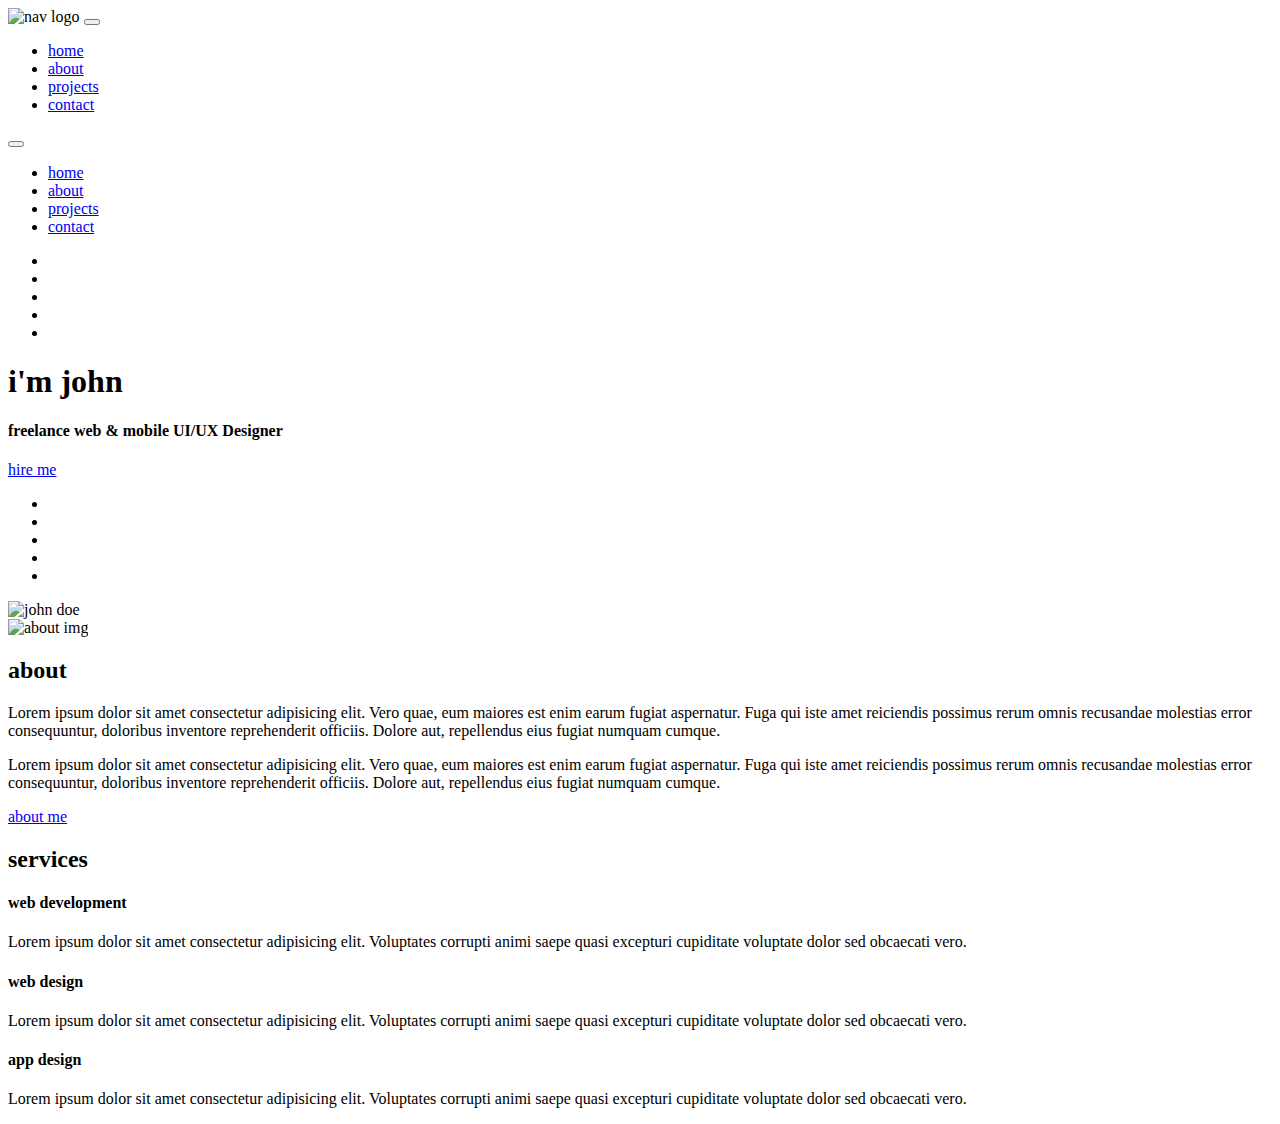
==== index.html @ 6c9575e3 "16-services-html" ====
<!DOCTYPE html>
<html lang="en">
  <head>
    <meta charset="UTF-8" />
    <meta name="viewport" content="width=device-width, initial-scale=1.0" />
    <title>John Doe || Home</title>
    <!-- font-awesome -->
    <link
      rel="stylesheet"
      href="./fontawesome-free-5.12.1-web/css/all.min.css"
    />
    <!-- css -->
    <link rel="stylesheet" href="./css/styles.css" />
  </head>
  <body>
    <!-- navbar -->
    <nav class="nav" id="nav">
      <div class="nav-center">
        <!-- nav header -->
        <div class="nav-header">
          <img src="./images/logo.svg" class="nav-logo" alt="nav logo" />
          <button class="nav-btn" id="nav-btn">
            <i class="fas fa-bars"></i>
          </button>
        </div>
        <!-- nav-links -->
        <ul class="nav-links">
          <li>
            <a href="index.html">home</a>
          </li>
          <li>
            <a href="about.html">about</a>
          </li>
          <li>
            <a href="projects.html">projects</a>
          </li>
          <li>
            <a href="contact.html">contact</a>
          </li>
        </ul>
      </div>
    </nav>
    <!-- end of navbar -->
    <!-- sidebar -->
    <aside class="sidebar" id="sidebar">
      <div>
        <button class="close-btn" id="close-btn">
          <i class="fas fa-times"></i>
        </button>
        <!-- nav-links -->
        <ul class="sidebar-links">
          <li>
            <a href="index.html">home</a>
          </li>
          <li>
            <a href="about.html">about</a>
          </li>
          <li>
            <a href="projects.html">projects</a>
          </li>
          <li>
            <a href="contact.html">contact</a>
          </li>
        </ul>
        <!-- social icons -->
        <ul class="social-icons">
          <li>
            <a href="https://www.twitter.com" class="social-icon">
              <i class="fab fa-facebook"></i>
            </a>
          </li>
          <li>
            <a href="https://www.twitter.com" class="social-icon">
              <i class="fab fa-linkedin"></i>
            </a>
          </li>
          <li>
            <a href="https://www.twitter.com" class="social-icon">
              <i class="fab fa-squarespace"></i>
            </a>
          </li>
          <li>
            <a href="https://www.twitter.com" class="social-icon">
              <i class="fab fa-behance"></i>
            </a>
          </li>
          <li>
            <a href="https://www.twitter.com" class="social-icon">
              <i class="fab fa-instagram"></i>
            </a>
          </li>
        </ul>
      </div>
    </aside>
    <!-- end of sidebar -->
    <!-- header -->
    <header class="hero">
      <div class="section-center hero-center">
        <article class="hero-info">
          <div class="underline"></div>
          <h1>i'm john</h1>
          <h4>freelance web & mobile UI/UX Designer</h4>
          <a href="contact.html" class="btn hero-btn">hire me</a>
          <!-- social icons -->
          <ul class="social-icons hero-icons">
            <li>
              <a href="https://www.twitter.com" class="social-icon">
                <i class="fab fa-facebook"></i>
              </a>
            </li>
            <li>
              <a href="https://www.twitter.com" class="social-icon">
                <i class="fab fa-linkedin"></i>
              </a>
            </li>
            <li>
              <a href="https://www.twitter.com" class="social-icon">
                <i class="fab fa-squarespace"></i>
              </a>
            </li>
            <li>
              <a href="https://www.twitter.com" class="social-icon">
                <i class="fab fa-behance"></i>
              </a>
            </li>
            <li>
              <a href="https://www.twitter.com" class="social-icon">
                <i class="fab fa-instagram"></i>
              </a>
            </li>
          </ul>
        </article>
        <article class="hero-img">
          <img src="./images/hero-img.jpeg" class="hero-photo" alt="john doe" />
        </article>
      </div>
    </header>
    <!-- end of header -->
    <!-- about -->
    <section class="section about">
      <div class="section-center about-center">
        <!-- about img -->
        <article class="about-img">
          <img
            src="./images/about-img.jpeg"
            class="hero-photo"
            alt="about img"
          />
        </article>
        <!-- about info -->
        <article class="about-info">
          <!-- section title -->
          <div class="section-title about-title">
            <h2>about</h2>
            <div class="underline"></div>
          </div>
          <!--end of section title -->
          <p>
            Lorem ipsum dolor sit amet consectetur adipisicing elit. Vero quae,
            eum maiores est enim earum fugiat aspernatur. Fuga qui iste amet
            reiciendis possimus rerum omnis recusandae molestias error
            consequuntur, doloribus inventore reprehenderit officiis. Dolore
            aut, repellendus eius fugiat numquam cumque.
          </p>
          <p>
            Lorem ipsum dolor sit amet consectetur adipisicing elit. Vero quae,
            eum maiores est enim earum fugiat aspernatur. Fuga qui iste amet
            reiciendis possimus rerum omnis recusandae molestias error
            consequuntur, doloribus inventore reprehenderit officiis. Dolore
            aut, repellendus eius fugiat numquam cumque.
          </p>
          <a href="about.html" class="btn">about me</a>
        </article>
      </div>
    </section>
    <!-- end of about -->
    <!-- services -->
    <section class="section bg-grey">
      <!-- section title -->
      <div class="section-title">
        <h2>services</h2>
        <div class="underline"></div>
      </div>
      <!--end of section title -->
      <div class="services-center section-center">
        <!-- single service -->
        <article class="service">
          <i class="fas fa-code service-icon"></i>
          <h4>web development</h4>
          <div class="underline"></div>
          <p>
            Lorem ipsum dolor sit amet consectetur adipisicing elit. Voluptates
            corrupti animi saepe quasi excepturi cupiditate voluptate dolor sed
            obcaecati vero.
          </p>
        </article>
        <!-- end of single service -->
        <!-- single service -->
        <article class="service">
          <i class="fab fa-sketch service-icon"></i>
          <h4>web design</h4>
          <div class="underline"></div>
          <p>
            Lorem ipsum dolor sit amet consectetur adipisicing elit. Voluptates
            corrupti animi saepe quasi excepturi cupiditate voluptate dolor sed
            obcaecati vero.
          </p>
        </article>
        <!-- end of single service -->
        <!-- single service -->
        <article class="service">
          <i class="fab fa-android service-icon"></i>
          <h4>app design</h4>
          <div class="underline"></div>
          <p>
            Lorem ipsum dolor sit amet consectetur adipisicing elit. Voluptates
            corrupti animi saepe quasi excepturi cupiditate voluptate dolor sed
            obcaecati vero.
          </p>
        </article>
        <!-- end of single service -->
      </div>
    </section>
    <!-- end of services -->
    <!-- projects -->

    <!-- end of projects -->
    <!-- connect -->

    <!-- end of connect -->
    <!-- skills -->

    <!-- end of skills -->
    <!-- timeline -->
    <!--end of  timeline -->
    <!-- footer -->
    <script src="./js/app.js"></script>
  </body>
</html>
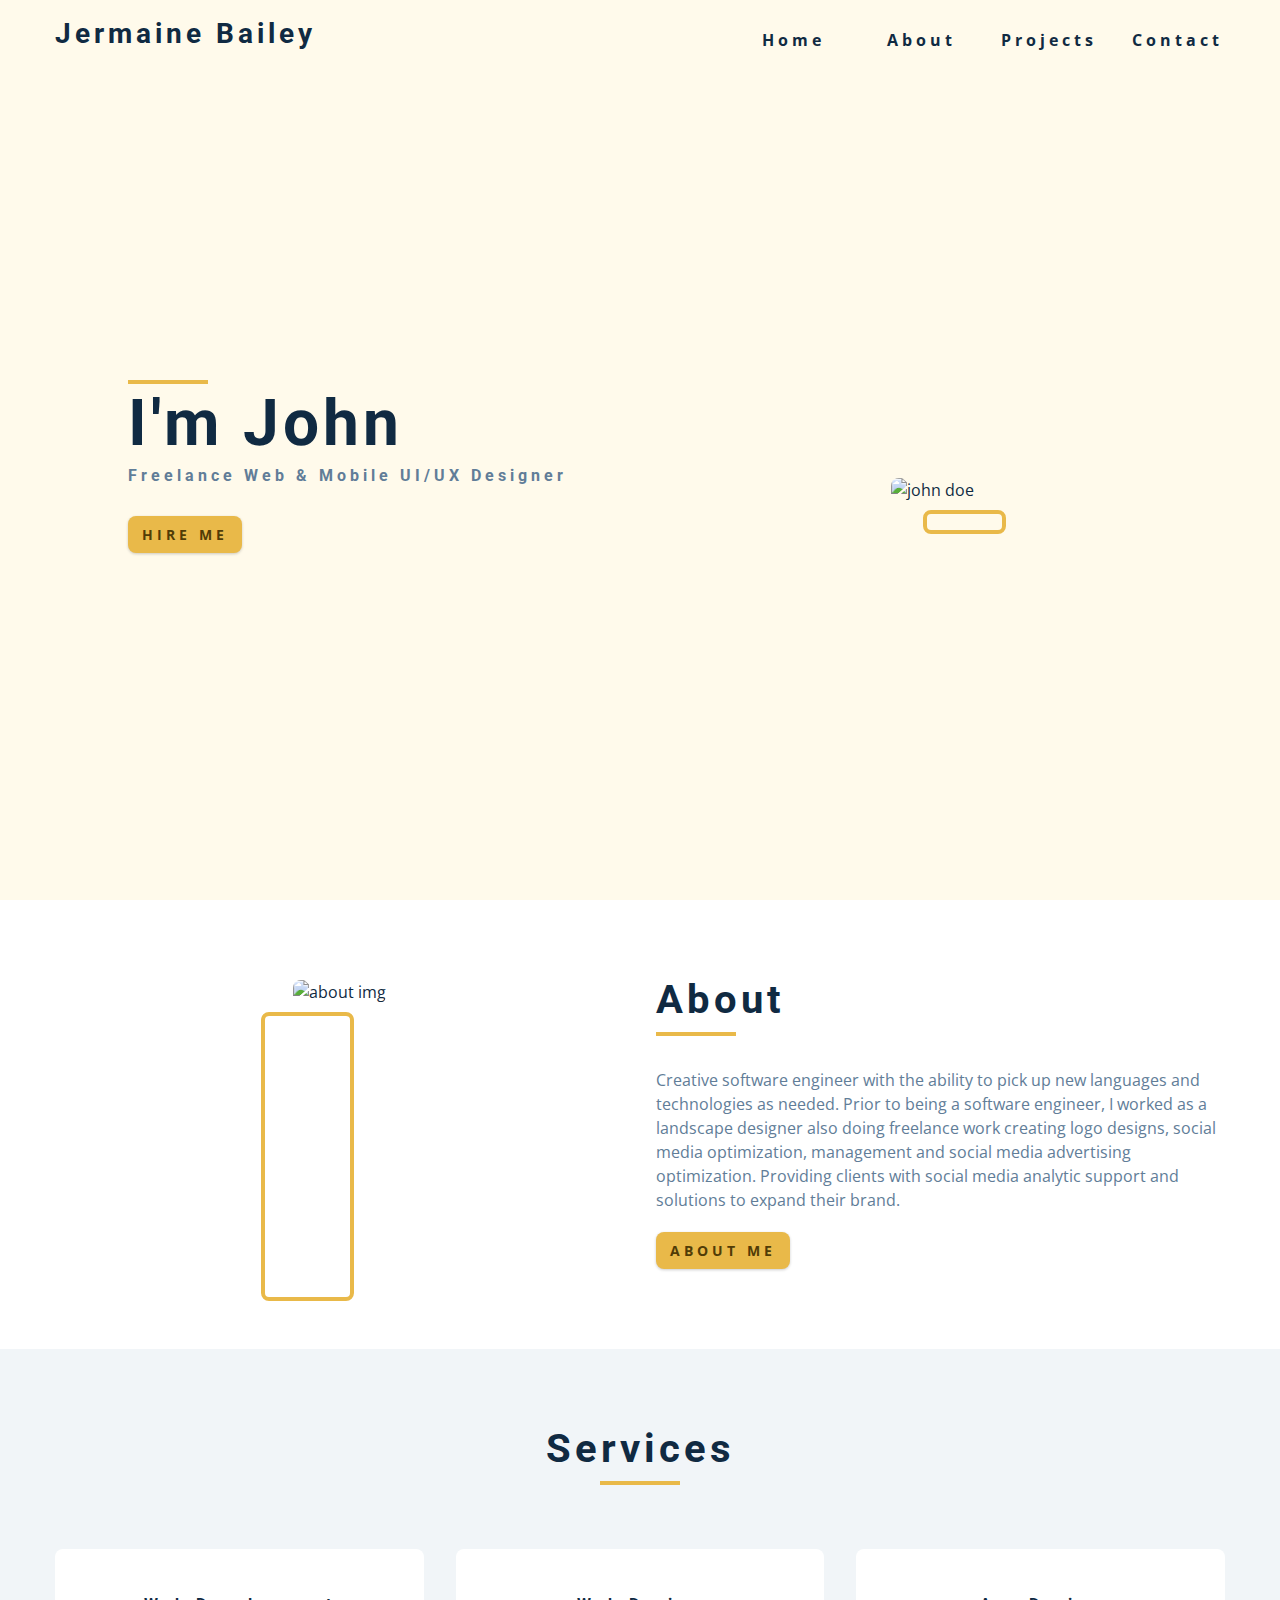
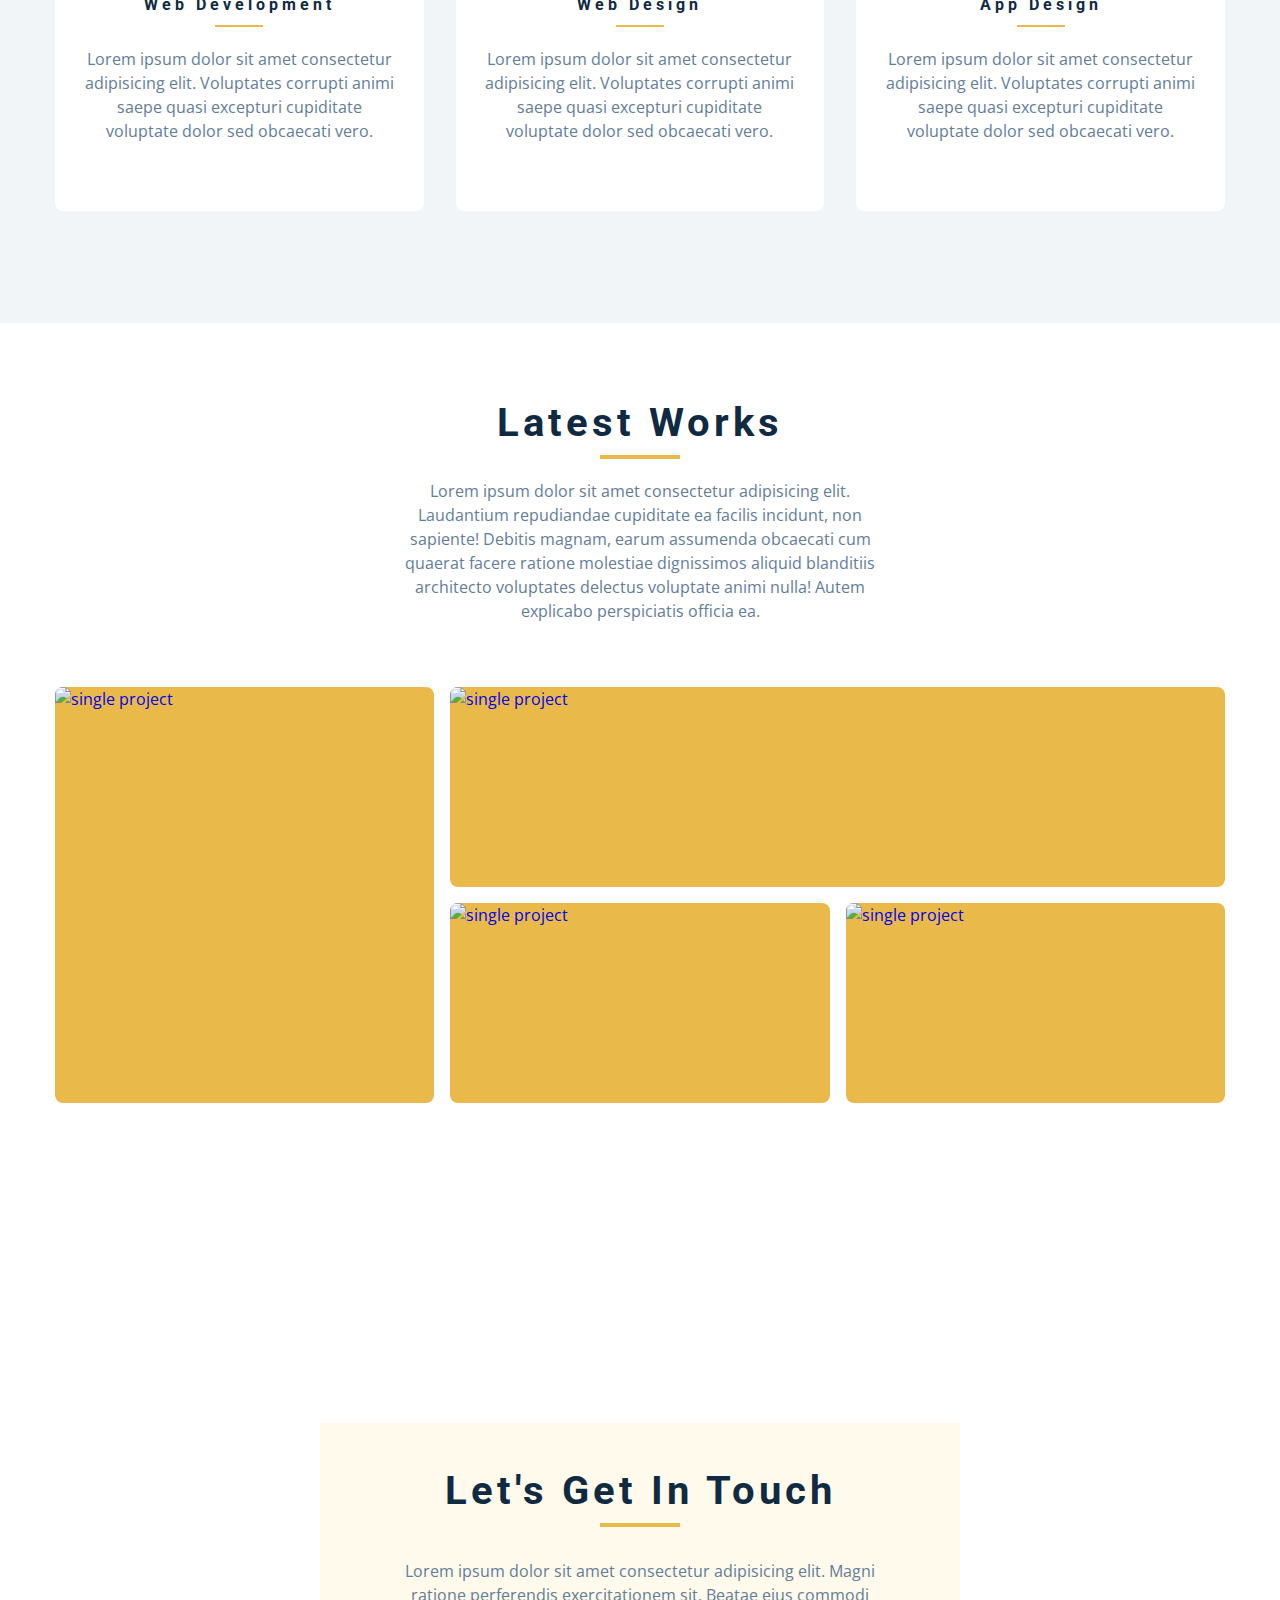
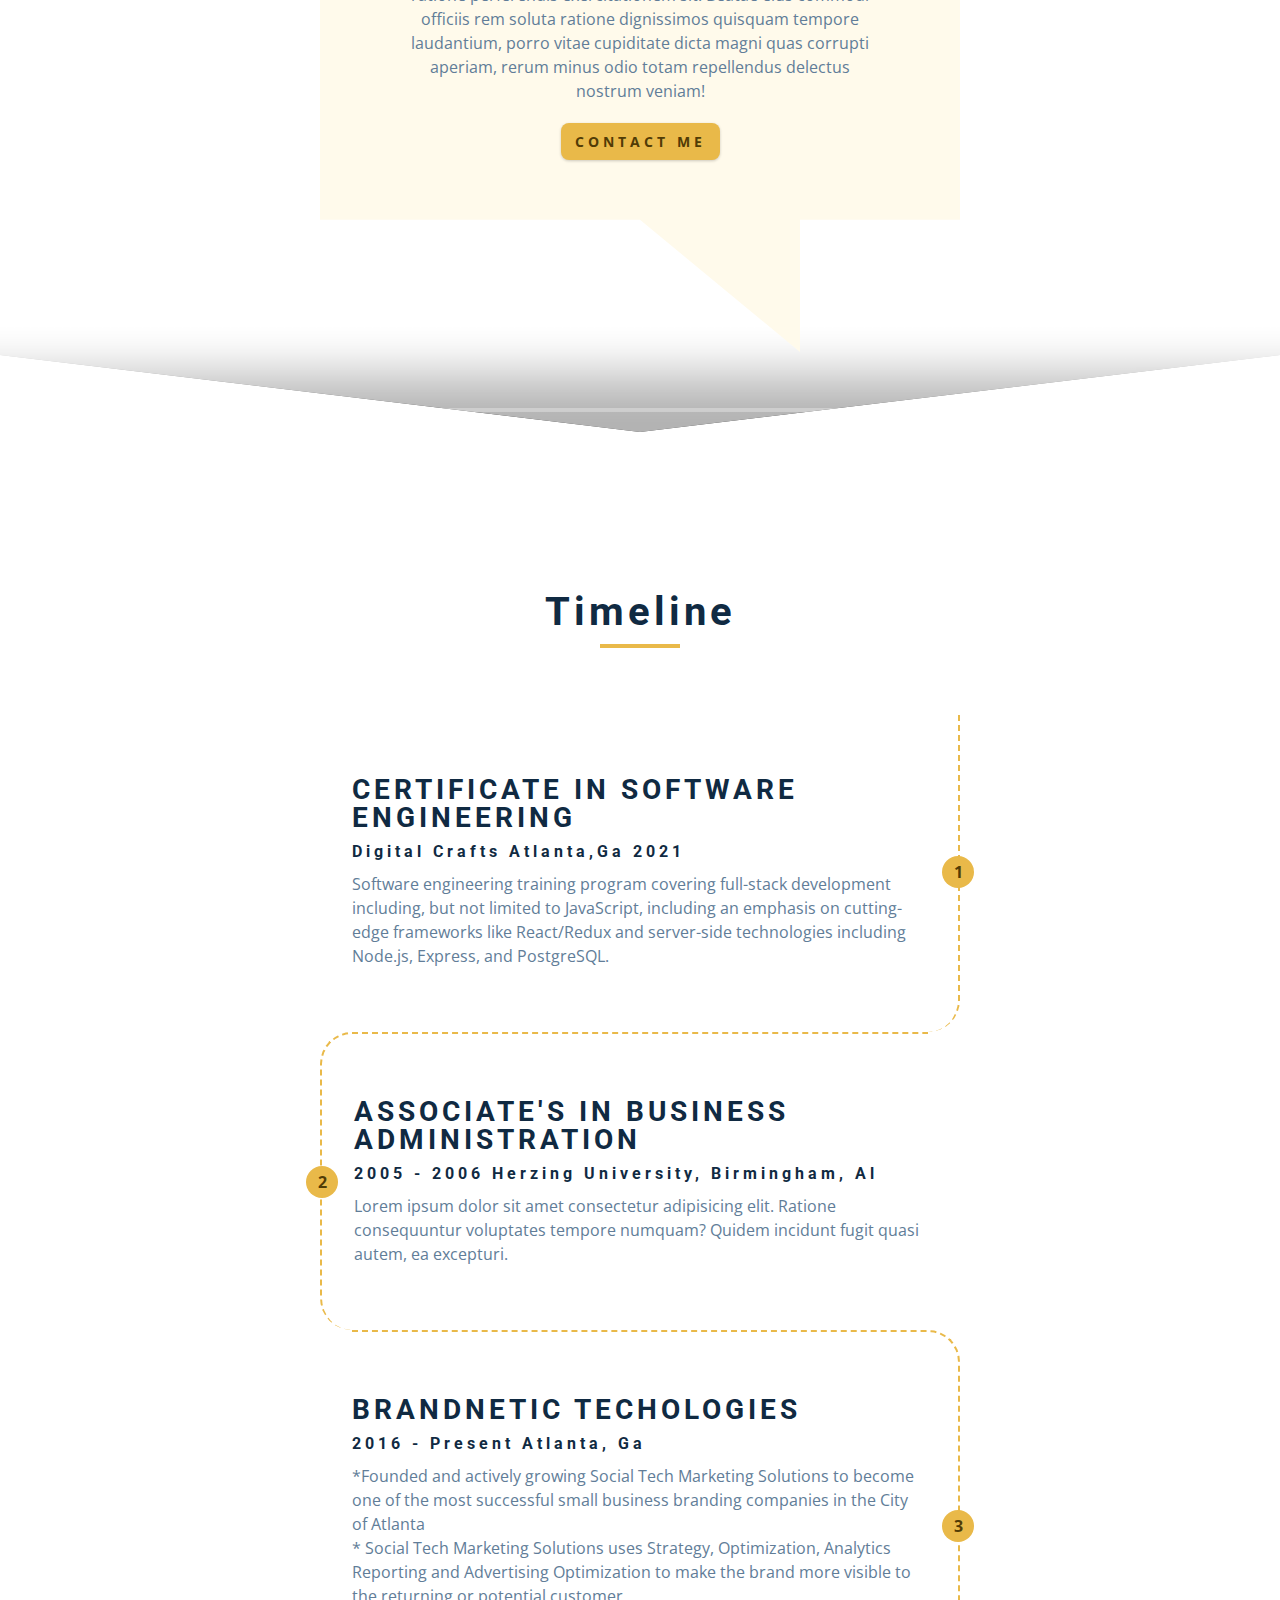
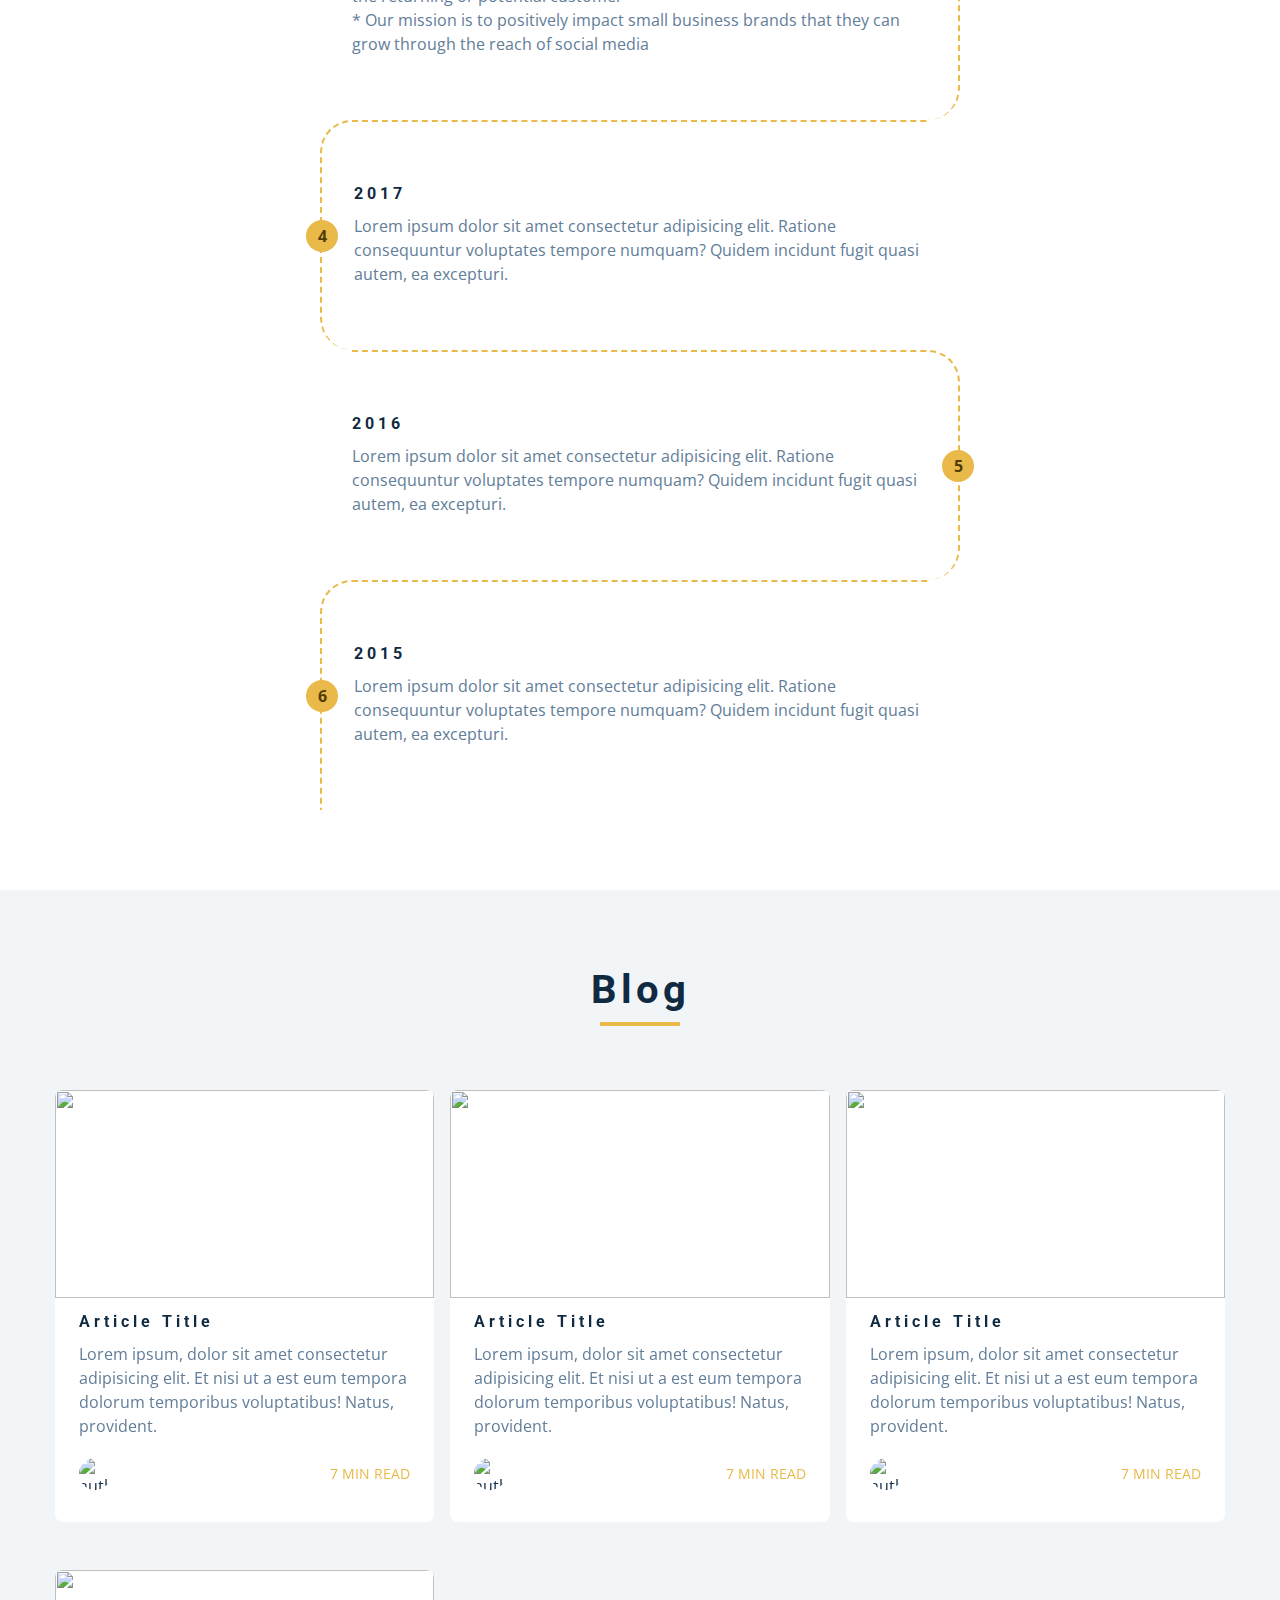
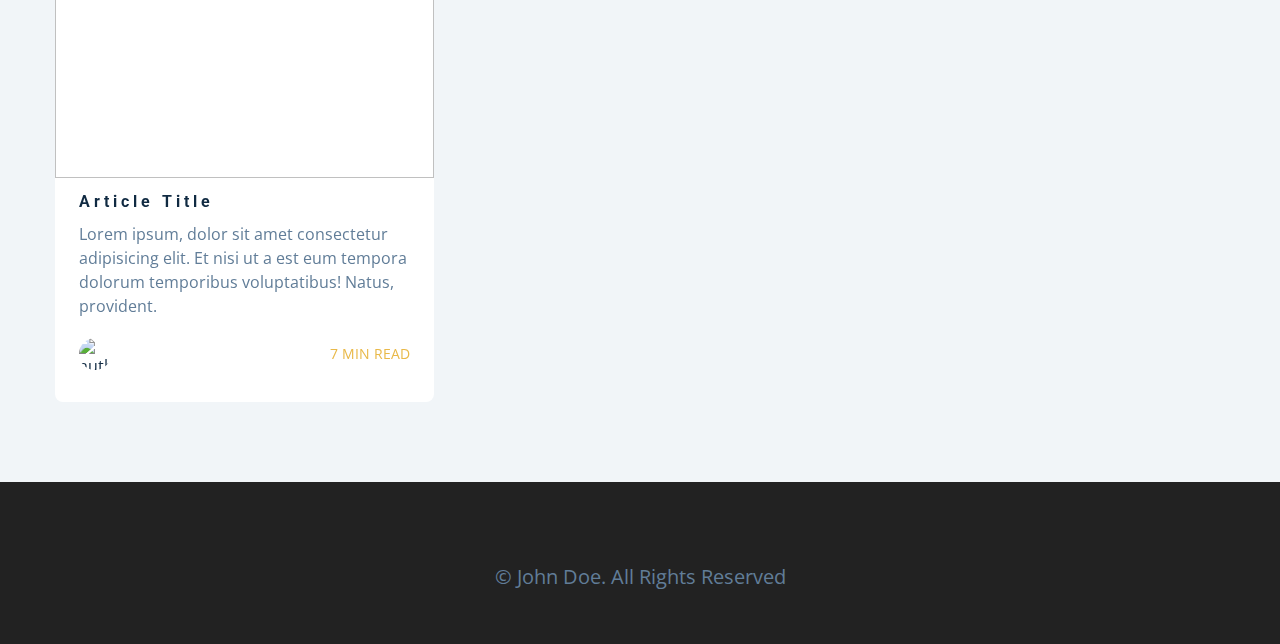
==== commit 26d52f55: "Updates" ====
--- a/index.html
+++ b/index.html
@@ -3,7 +3,7 @@
   <head>
     <meta charset="UTF-8" />
     <meta name="viewport" content="width=device-width, initial-scale=1.0" />
-    <title>John Doe || Home</title>
+    <title>Jermaine Bailey || Home</title>
     <!-- font-awesome -->
     <link
       rel="stylesheet"
@@ -18,7 +18,7 @@
       <div class="nav-center">
         <!-- nav header -->
         <div class="nav-header">
-          <img src="./images/logo.svg" class="nav-logo" alt="nav logo" />
+          <h3>Jermaine Bailey</h3>
           <button class="nav-btn" id="nav-btn">
             <i class="fas fa-bars"></i>
           </button>
@@ -131,7 +131,7 @@
           </ul>
         </article>
         <article class="hero-img">
-          <img src="./images/hero-img.jpeg" class="hero-photo" alt="john doe" />
+          <img src="https://scontent.fatl1-2.fna.fbcdn.net/v/t1.6435-9/s552x414/244685833_4595942220457479_2495933647092526887_n.jpg?_nc_cat=107&ccb=1-5&_nc_sid=da31f3&_nc_ohc=K60o6uxJ7RAAX88KABl&tn=W-7vWsfwlEs_glcS&_nc_ht=scontent.fatl1-2.fna&oh=6f9dd83a01416793adb6c3a487229ef2&oe=6188098C" class="hero-photo" alt="john doe" />
         </article>
       </div>
     </header>
@@ -156,18 +156,7 @@
           </div>
           <!--end of section title -->
           <p>
-            Lorem ipsum dolor sit amet consectetur adipisicing elit. Vero quae,
-            eum maiores est enim earum fugiat aspernatur. Fuga qui iste amet
-            reiciendis possimus rerum omnis recusandae molestias error
-            consequuntur, doloribus inventore reprehenderit officiis. Dolore
-            aut, repellendus eius fugiat numquam cumque.
-          </p>
-          <p>
-            Lorem ipsum dolor sit amet consectetur adipisicing elit. Vero quae,
-            eum maiores est enim earum fugiat aspernatur. Fuga qui iste amet
-            reiciendis possimus rerum omnis recusandae molestias error
-            consequuntur, doloribus inventore reprehenderit officiis. Dolore
-            aut, repellendus eius fugiat numquam cumque.
+            Creative software engineer with the ability to pick up new languages and technologies as needed. Prior to being a software engineer, I worked as a landscape designer also doing freelance work creating logo designs, social media optimization, management and social media advertising optimization. Providing clients with social media analytic support and solutions to expand their brand.
           </p>
           <a href="about.html" class="btn">about me</a>
         </article>
@@ -223,17 +212,345 @@
     </section>
     <!-- end of services -->
     <!-- projects -->
-
+    <section class="section projects">
+      <!-- section title -->
+      <div class="section-title">
+        <h2>latest works</h2>
+        <div class="underline"></div>
+        <p class="projects-text">
+          Lorem ipsum dolor sit amet consectetur adipisicing elit. Laudantium
+          repudiandae cupiditate ea facilis incidunt, non sapiente! Debitis
+          magnam, earum assumenda obcaecati cum quaerat facere ratione molestiae
+          dignissimos aliquid blanditiis architecto voluptates delectus
+          voluptate animi nulla! Autem explicabo perspiciatis officia ea.
+        </p>
+      </div>
+      <!--end of section title -->
+      <div class="section-center projects-center">
+        <!-- single project -->
+        <a href="projects.html" class="project-1">
+          <article class="project">
+            <img
+              src="./images/project-1.jpeg"
+              alt="single project"
+              class="project-img"
+            />
+            <div class="project-info">
+              <h4>project title</h4>
+              <p>client name</p>
+            </div>
+          </article>
+        </a>
+        <!-- end of single project -->
+        <!-- single project -->
+        <a href="projects.html" class="project-2">
+          <article class="project">
+            <img
+              src="./images/project-2.jpeg"
+              alt="single project"
+              class="project-img"
+            />
+            <div class="project-info">
+              <h4>project title</h4>
+              <p>client name</p>
+            </div>
+          </article>
+        </a>
+        <!-- end of single project --><!-- single project -->
+        <a href="projects.html" class="project-3">
+          <article class="project">
+            <img
+              src="./images/project-3.jpeg"
+              alt="single project"
+              class="project-img"
+            />
+            <div class="project-info">
+              <h4>project title</h4>
+              <p>client name</p>
+            </div>
+          </article>
+        </a>
+        <!-- end of single project --><!-- single project -->
+        <a href="projects.html" class="project-4">
+          <article class="project">
+            <img
+              src="./images/project-4.jpeg"
+              alt="single project"
+              class="project-img"
+            />
+            <div class="project-info">
+              <h4>project title</h4>
+              <p>client name</p>
+            </div>
+          </article>
+        </a>
+        <!-- end of single project -->
+      </div>
+    </section>
     <!-- end of projects -->
     <!-- connect -->
+    <section class="connect">
+      <video
+        controls
+        autoplay
+        muted
+        loop
+        class="video-container"
+        poster="./images/project-1.jpeg"
+      >
+        <source src="./videos/connect.mp4" type="video/mp4" />
+        Sorry, your browser does not support embedded videos
+      </video>
+      <div class="video-banner">
+        <!-- section title -->
+        <div class="section-title">
+          <h2>let's get in touch</h2>
+          <div class="underline"></div>
+        </div>
+        <!--end of section title -->
+        <p class="video-text">
+          Lorem ipsum dolor sit amet consectetur adipisicing elit. Magni ratione
+          perferendis exercitationem sit. Beatae eius commodi officiis rem
+          soluta ratione dignissimos quisquam tempore laudantium, porro vitae
+          cupiditate dicta magni quas corrupti aperiam, rerum minus odio totam
+          repellendus delectus nostrum veniam!
+        </p>
+        <a href="contact.html" class="btn">contact me</a>
+      </div>
+    </section>
+    <!-- end of connect -->
+    
+    <!-- timeline -->
+    <section class="section timeline">
+      <!-- section title -->
+      <div class="section-title">
+        <h2>timeline</h2>
+        <div class="underline"></div>
+      </div>
+      <!--end of section title -->
+      <div class="section-center timeline-center">
+        <!-- single timeline item -->
+        <article class="timeline-item">
+          <h3>CERTIFICATE IN SOFTWARE ENGINEERING</h3>
+          <h4>Digital Crafts Atlanta,Ga 2021</h4>
+          <p>
+            Software engineering training program covering full-stack development including, but not limited to JavaScript, including an emphasis on cutting-edge frameworks like React/Redux and server-side technologies including Node.js, Express, and PostgreSQL.
+          </p>
+          <span class="number">
+            1
+          </span>
+        </article>
+        <!-- end of  single timeline item -->
+        <!-- single timeline item -->
+        <article class="timeline-item">
+          <h3>ASSOCIATE'S IN BUSINESS ADMINISTRATION</h3>
+          <h4>2005 - 2006 Herzing University, Birmingham, Al</h4>
+          <p>
+            Lorem ipsum dolor sit amet consectetur adipisicing elit. Ratione
+            consequuntur voluptates tempore numquam? Quidem incidunt fugit quasi
+            autem, ea excepturi.
+          </p>
+          <span class="number">
+            2
+          </span>
+        </article>
+        <!-- end of  single timeline item -->
+        <!-- single timeline item -->
+        <article class="timeline-item">
+          <h3>BRANDNETIC TECHOLOGIES</h3>
+          <h4>2016 - Present Atlanta, Ga</h4>
+          <p>
+            *Founded and actively growing Social Tech Marketing Solutions to become one of the most successful small business branding companies in the City of Atlanta <br> * Social Tech Marketing Solutions uses Strategy, Optimization, Analytics Reporting and Advertising Optimization to make the brand more visible to the returning or potential customer <br> * Our mission is to positively impact small business brands that they can grow through the reach of social media
 
-    <!-- end of connect -->
-    <!-- skills -->
+          </p>
+          <span class="number">
+            3
+          </span>
+        </article>
+        <!-- end of  single timeline item -->
+        <!-- single timeline item -->
+        <article class="timeline-item">
+          <h4>2017</h4>
+          <p>
+            Lorem ipsum dolor sit amet consectetur adipisicing elit. Ratione
+            consequuntur voluptates tempore numquam? Quidem incidunt fugit quasi
+            autem, ea excepturi.
+          </p>
+          <span class="number">
+            4
+          </span>
+        </article>
+        <!-- end of  single timeline item -->
+        <!-- single timeline item -->
+        <article class="timeline-item">
+          <h4>2016</h4>
+          <p>
+            Lorem ipsum dolor sit amet consectetur adipisicing elit. Ratione
+            consequuntur voluptates tempore numquam? Quidem incidunt fugit quasi
+            autem, ea excepturi.
+          </p>
+          <span class="number">
+            5
+          </span>
+        </article>
+        <!-- end of  single timeline item -->
+        <!-- single timeline item -->
+        <article class="timeline-item">
+          <h4>2015</h4>
+          <p>
+            Lorem ipsum dolor sit amet consectetur adipisicing elit. Ratione
+            consequuntur voluptates tempore numquam? Quidem incidunt fugit quasi
+            autem, ea excepturi.
+          </p>
+          <span class="number">
+            6
+          </span>
+        </article>
+        <!-- end of  single timeline item -->
+      </div>
+    </section>
+    <!--end of  timeline -->
+    <!-- blog -->
+    <section class="section blog">
+      <!-- section title -->
+      <div class="section-title">
+        <h2>blog</h2>
+        <div class="underline"></div>
+      </div>
+      <!--end of section title -->
+      <div class="section-center blog-center">
+        <!-- single article -->
+        <div class="card">
+          <!-- front of the card -->
+          <div class="card-side card-front">
+            <img src="./images/project-1.jpeg" alt="" />
+            <div class="card-info">
+              <h4>article title</h4>
+              <p>
+                Lorem ipsum, dolor sit amet consectetur adipisicing elit. Et
+                nisi ut a est eum tempora dolorum temporibus voluptatibus!
+                Natus, provident.
+              </p>
+              <div class="card-footer">
+                <img src="./images/hero-img-small.jpeg" alt="author image" />
+                <p>7 min read</p>
+              </div>
+            </div>
+          </div>
+          <!-- card back  -->
+          <div class="card-side card-back">
+            <button class="btn">read more</button>
+          </div>
+        </div>
+        <!-- end of single article -->
+        <!-- single article -->
+        <div class="card">
+          <!-- front of the card -->
+          <div class="card-side card-front">
+            <img src="./images/project-2.jpeg" alt="" />
+            <div class="card-info">
+              <h4>article title</h4>
+              <p>
+                Lorem ipsum, dolor sit amet consectetur adipisicing elit. Et
+                nisi ut a est eum tempora dolorum temporibus voluptatibus!
+                Natus, provident.
+              </p>
+              <div class="card-footer">
+                <img src="./images/hero-img-small.jpeg" alt="author image" />
+                <p>7 min read</p>
+              </div>
+            </div>
+          </div>
+          <!-- card back  -->
+          <div class="card-side card-back">
+            <button class="btn">read more</button>
+          </div>
+        </div>
+        <!-- end of single article -->
+        <!-- single article -->
+        <div class="card">
+          <!-- front of the card -->
+          <div class="card-side card-front">
+            <img src="./images/project-3.jpeg" alt="" />
+            <div class="card-info">
+              <h4>article title</h4>
+              <p>
+                Lorem ipsum, dolor sit amet consectetur adipisicing elit. Et
+                nisi ut a est eum tempora dolorum temporibus voluptatibus!
+                Natus, provident.
+              </p>
+              <div class="card-footer">
+                <img src="./images/hero-img-small.jpeg" alt="author image" />
+                <p>7 min read</p>
+              </div>
+            </div>
+          </div>
+          <!-- card back  -->
+          <div class="card-side card-back">
+            <button class="btn">read more</button>
+          </div>
+        </div>
+        <!-- end of single article -->
+        <!-- single article -->
+        <div class="card">
+          <!-- front of the card -->
+          <div class="card-side card-front">
+            <img src="./images/project-4.jpeg" alt="" />
+            <div class="card-info">
+              <h4>article title</h4>
+              <p>
+                Lorem ipsum, dolor sit amet consectetur adipisicing elit. Et
+                nisi ut a est eum tempora dolorum temporibus voluptatibus!
+                Natus, provident.
+              </p>
+              <div class="card-footer">
+                <img src="./images/hero-img-small.jpeg" alt="author image" />
+                <p>7 min read</p>
+              </div>
+            </div>
+          </div>
+          <!-- card back  -->
+          <div class="card-side card-back">
+            <button class="btn">read more</button>
+          </div>
+        </div>
+        <!-- end of single article -->
+      </div>
+    </section>
+    <!--end of  blog -->
+    <!-- footer -->
+    <footer class="footer">
+      <!-- social icons -->
+      <ul class="social-icons">
+        <li>
+          <a href="https://www.twitter.com" class="social-icon">
+            <i class="fab fa-facebook"></i>
+          </a>
+        </li>
+        <li>
+          <a href="https://www.twitter.com" class="social-icon">
+            <i class="fab fa-linkedin"></i>
+          </a>
+        </li>
+        <li>
+          <a href="https://www.twitter.com" class="social-icon">
+            <i class="fab fa-squarespace"></i>
+          </a>
+        </li>
+        <li>
+          <a href="https://www.twitter.com" class="social-icon">
+            <i class="fab fa-behance"></i>
+          </a>
+        </li>
+        <li>
+          <a href="https://www.twitter.com" class="social-icon">
+            <i class="fab fa-instagram"></i>
+          </a>
+        </li>
+      </ul>
 
-    <!-- end of skills -->
-    <!-- timeline -->
-    <!--end of  timeline -->
-    <!-- footer -->
+      <p>&copy; <span id="date"></span> john doe. all rights reserved</p>
+    </footer>
     <script src="./js/app.js"></script>
   </body>
 </html>
--- a/css/styles.css
+++ b/css/styles.css
@@ -0,0 +1,930 @@
+/*
+=============== 
+Fonts
+===============
+*/
+@import url("https://fonts.googleapis.com/css?family=Open+Sans|Roboto:400,700&display=swap");
+
+/*
+=============== 
+Variables
+===============
+*/
+
+:root {
+  /* dark shades of primary color*/
+  --clr-primary-1: hsl(43, 86%, 17%);
+  --clr-primary-2: hsl(43, 77%, 27%);
+  --clr-primary-3: hsl(43, 72%, 37%);
+  --clr-primary-4: hsl(42, 63%, 48%);
+  /* primary/main color */
+  --clr-primary-5: hsl(42, 78%, 60%);
+  /* lighter shades of primary color */
+  --clr-primary-6: hsl(43, 89%, 70%);
+  --clr-primary-7: hsl(43, 90%, 76%);
+  --clr-primary-8: hsl(45, 86%, 81%);
+  --clr-primary-9: hsl(45, 90%, 88%);
+  --clr-primary-10: hsl(45, 100%, 96%);
+  /* darkest grey - used for headings */
+  --clr-grey-1: hsl(209, 61%, 16%);
+  --clr-grey-2: hsl(211, 39%, 23%);
+  --clr-grey-3: hsl(209, 34%, 30%);
+  --clr-grey-4: hsl(209, 28%, 39%);
+  /* grey used for paragraphs */
+  --clr-grey-5: hsl(210, 22%, 49%);
+  --clr-grey-6: hsl(209, 23%, 60%);
+  --clr-grey-7: hsl(211, 27%, 70%);
+  --clr-grey-8: hsl(210, 31%, 80%);
+  --clr-grey-9: hsl(212, 33%, 89%);
+  --clr-grey-10: hsl(210, 36%, 96%);
+  --clr-white: #fff;
+  --ff-primary: "Roboto", sans-serif;
+  --ff-secondary: "Open Sans", sans-serif;
+  --transition: all 0.3s linear;
+  --spacing: 0.25rem;
+  --radius: 0.5rem;
+  --light-shadow: 0 5px 15px rgba(0, 0, 0, 0.1);
+  --dark-shadow: 0 5px 15px rgba(0, 0, 0, 0.2);
+  --max-width: 1170px;
+}
+/*
+=============== 
+Global Styles
+===============
+*/
+
+*,
+::after,
+::before {
+  margin: 0;
+  padding: 0;
+  box-sizing: border-box;
+}
+body {
+  font-family: var(--ff-secondary);
+  background: var(--clr-white);
+  color: var(--clr-grey-1);
+  line-height: 1.5;
+  font-size: 0.875rem;
+}
+ul {
+  list-style-type: none;
+}
+a {
+  text-decoration: none;
+}
+img:not(.nav-logo) {
+  width: 100%;
+  display: block;
+}
+
+h1,
+h2,
+h3,
+h4 {
+  letter-spacing: var(--spacing);
+  text-transform: capitalize;
+  line-height: 1.25;
+  margin-bottom: 0.75rem;
+  font-family: var(--ff-primary);
+}
+h1 {
+  font-size: 3rem;
+}
+h2 {
+  font-size: 2rem;
+}
+h3 {
+  font-size: 1.25rem;
+}
+h4 {
+  font-size: 0.875rem;
+}
+p {
+  margin-bottom: 1.25rem;
+  color: var(--clr-grey-5);
+}
+@media screen and (min-width: 800px) {
+  h1 {
+    font-size: 4rem;
+  }
+  h2 {
+    font-size: 2.5rem;
+  }
+  h3 {
+    font-size: 1.75rem;
+  }
+  h4 {
+    font-size: 1rem;
+  }
+  body {
+    font-size: 1rem;
+  }
+  h1,
+  h2,
+  h3,
+  h4 {
+    line-height: 1;
+  }
+}
+/*  global classes */
+
+.btn {
+  text-transform: uppercase;
+  background: var(--clr-primary-5);
+  color: var(--clr-primary-1);
+  padding: 0.375rem 0.75rem;
+  letter-spacing: var(--spacing);
+  display: inline-block;
+  font-weight: 700;
+  -webkit-transition: var(--transition);
+  transition: var(--transition);
+  font-size: 0.875rem;
+  border: 2px solid transparent;
+  cursor: pointer;
+  box-shadow: 0 1px 3px rgba(0, 0, 0, 0.2);
+  border-radius: var(--radius);
+}
+.btn:hover {
+  color: var(--clr-primary-1);
+  background: var(--clr-primary-7);
+}
+/* section */
+.section {
+  padding: 5rem 0;
+}
+
+.section-center {
+  width: 90vw;
+  margin: 0 auto;
+  max-width: 1170px;
+}
+@media screen and (min-width: 992px) {
+  .section-center {
+    width: 95vw;
+  }
+}
+/* added during recording */
+.underline {
+  width: 5rem;
+  height: 0.25rem;
+  margin-bottom: 1.25rem;
+  background: var(--clr-primary-5);
+  margin-left: auto;
+  margin-right: auto;
+}
+.section-title {
+  margin-bottom: 4rem;
+  text-align: center;
+}
+.bg-grey {
+  background: var(--clr-grey-10);
+}
+/*
+=============== 
+Navbar
+===============
+*/
+.nav-links {
+  display: none;
+}
+.nav {
+  height: 5rem;
+  padding: 1rem;
+  display: grid;
+  -webkit-box-align: center;
+  align-items: center;
+  -webkit-transition: var(--transition);
+  transition: var(--transition);
+}
+.nav-center {
+  width: 100%;
+  max-width: 1170px;
+  margin: 0 auto;
+}
+.nav-header {
+  display: grid;
+  grid-template-columns: auto 1fr;
+  -webkit-box-align: center;
+  align-items: center;
+}
+.nav-btn {
+  background: transparent;
+  border-color: transparent;
+  color: var(--clr-primary-5);
+  font-size: 2rem;
+  cursor: pointer;
+  justify-self: end;
+}
+@media screen and (min-width: 768px) {
+  .nav {
+    background: var(--clr-primary-10);
+  }
+  .nav-btn {
+    display: none;
+  }
+  .nav-links {
+    display: grid;
+    grid-template-columns: repeat(4, 1fr);
+    justify-items: center;
+    -webkit-column-gap: 2rem;
+    -moz-column-gap: 2rem;
+    column-gap: 2rem;
+    justify-self: end;
+  }
+  .nav-links a {
+    text-transform: capitalize;
+    color: var(--clr-grey-1);
+    font-weight: bold;
+    letter-spacing: var(--spacing);
+    -webkit-transition: var(--transition);
+    transition: var(--transition);
+  }
+  .nav-links a:hover {
+    color: var(--clr-primary-5);
+  }
+  .nav-center {
+    display: grid;
+    grid-template-columns: auto 1fr;
+    -webkit-box-align: center;
+    align-items: center;
+  }
+}
+/* fixed navbar */
+.navbar-fixed {
+  position: fixed;
+  top: 0;
+  left: 0;
+  width: 100%;
+  background: var(--clr-white);
+  z-index: 2;
+  box-shadow: var(--light-shadow);
+}
+/*
+=============== 
+Sidebar
+===============
+*/
+.sidebar {
+  position: fixed;
+  top: 0;
+  left: 0;
+  width: 100%;
+  height: 100%;
+  background: var(--clr-grey-10);
+  z-index: 4;
+  display: grid;
+  /* align-items: center;
+  justify-content: center; */
+  place-items: center;
+  -webkit-transition: var(--transition);
+  transition: var(--transition);
+  /* add later */
+  -webkit-transform: translateX(-100%);
+  transform: translateX(-100%);
+}
+/* toggle sidebar */
+.show-sidebar {
+  -webkit-transform: translateX(0);
+  transform: translateX(0);
+}
+.sidebar-links {
+  text-align: center;
+}
+.sidebar-links a {
+  font-size: 2rem;
+  text-transform: capitalize;
+  -webkit-transition: var(--transition);
+  transition: var(--transition);
+  color: var(--clr-grey-5);
+  letter-spacing: var(--spacing);
+  display: inline-block;
+  margin-bottom: 1.5rem;
+}
+.sidebar-links a:hover {
+  color: var(--clr-primary-5);
+}
+.social-icons {
+  display: grid;
+  margin-top: 3rem;
+  width: 20rem;
+  grid-template-columns: repeat(5, 1fr);
+  justify-items: center;
+}
+.social-icon {
+  font-size: 1.5rem;
+  color: var(--clr-grey-1);
+  -webkit-transition: var(--transition);
+  transition: var(--transition);
+}
+.social-icon:hover {
+  color: var(--clr-primary-5);
+}
+.close-btn {
+  position: absolute;
+  top: 1rem;
+  right: 1rem;
+  font-size: 3rem;
+  background: transparent;
+  border: transparent;
+  -webkit-transition: var(--transition);
+  transition: var(--transition);
+  color: #bb2525;
+  cursor: pointer;
+}
+.close-btn:hover {
+  color: #e66b6b;
+}
+/*
+=============== 
+Hero
+===============
+*/
+/* underline added to globals */
+.hero .underline {
+  margin-bottom: 0.5rem;
+  margin-left: 0;
+}
+.hero-img {
+  display: none;
+}
+.hero {
+  background: var(--clr-primary-10);
+}
+.hero-center {
+  min-height: calc(100vh - 5rem);
+  display: grid;
+  place-items: center;
+}
+.hero-info h4 {
+  color: var(--clr-grey-5);
+}
+.hero-icons {
+  justify-items: start;
+}
+.hero-btn {
+  margin-top: 1.25rem;
+}
+@media screen and (min-width: 992px) {
+  .hero-img {
+    display: block;
+    position: relative;
+  }
+  .hero-center {
+    grid-template-columns: 1fr 1fr;
+  }
+
+  .hero-img::before,
+  .about-img::before {
+    content: "";
+    position: absolute;
+    width: 100%;
+    height: 100%;
+    border: 0.25rem solid var(--clr-primary-5);
+    top: 2rem;
+    right: -2rem;
+    border-radius: var(--radius);
+  }
+}
+.hero-photo {
+  max-width: 25rem;
+  max-height: 30rem;
+  -o-object-fit: cover;
+  object-fit: cover;
+  border-radius: var(--radius);
+  position: relative;
+}
+/*
+=============== 
+About
+===============
+*/
+/* section title added to globals */
+.about-title {
+  text-align: left;
+  margin-bottom: 2rem;
+}
+.about-title .underline {
+  margin-left: 0;
+}
+.about-center {
+  display: grid;
+  gap: 3rem 2rem;
+}
+.about-img {
+  justify-self: center;
+}
+@media screen and (min-width: 992px) {
+  .about-center {
+    grid-template-columns: 1fr 1fr;
+  }
+  .about-img {
+    position: relative;
+  }
+  .about-img::before {
+    left: -2rem;
+  }
+  .about-info {
+    align-self: center;
+  }
+}
+/*
+=============== 
+Services
+===============
+*/
+/* bg-grey in globals */
+.service {
+  background: var(--clr-white);
+  padding: 3rem 1.5rem;
+  margin-bottom: 2rem;
+  border-radius: var(--radius);
+  text-align: center;
+  -webkit-transition: var(--transition);
+  transition: var(--transition);
+}
+.service-icon {
+  font-size: 2rem;
+  margin-bottom: 1.5rem;
+}
+.service .underline {
+  width: 3rem;
+  height: 0.12rem;
+  -webkit-transition: var(--transition);
+  transition: var(--transition);
+}
+.service p {
+  -webkit-transition: var(--transition);
+  transition: var(--transition);
+}
+.service:hover {
+  background: var(--clr-primary-5);
+  color: var(--clr-white);
+}
+.service:hover p {
+  color: var(--clr-white);
+}
+.service:hover .underline {
+  background: var(--clr-white);
+}
+@media screen and (min-width: 676px) {
+  .services-center {
+    display: grid;
+    grid-template-columns: 1fr 1fr;
+    -webkit-column-gap: 2rem;
+    -moz-column-gap: 2rem;
+    column-gap: 2rem;
+  }
+}
+@media screen and (min-width: 992px) {
+  .services-center {
+    grid-template-columns: 1fr 1fr 1fr;
+  }
+}
+/* talk about small screen 
+without grid different setup */
+/*
+=============== 
+Projects
+===============
+*/
+.projects-text {
+  width: 85vw;
+  max-width: 30rem;
+  margin: 0 auto;
+}
+.project {
+  position: relative;
+  background: var(--clr-primary-5);
+  border-radius: var(--radius);
+  margin-bottom: 2rem;
+}
+.project-info {
+  text-align: center;
+  color: var(--clr-white);
+  position: absolute;
+  top: 50%;
+  left: 50%;
+  -webkit-transform: translate(-50%, -50%);
+  transform: translate(-50%, -50%);
+  -webkit-transition: var(--transition);
+  transition: var(--transition);
+  opacity: 0;
+}
+.project-info p {
+  text-transform: capitalize;
+  color: var(--clr-white);
+}
+.project:hover .project-info {
+  opacity: 1;
+}
+.project-img {
+  -webkit-transition: var(--transition);
+  transition: var(--transition);
+  border-radius: var(--radius);
+  height: 15rem;
+  -o-object-fit: cover;
+  object-fit: cover;
+}
+.project:hover .project-img {
+  opacity: 0.1;
+}
+.project::after {
+  content: "";
+  position: absolute;
+  top: 0;
+  left: 0;
+  width: 100%;
+  height: 100%;
+  border: 0.25rem solid var(--clr-white);
+  border-radius: var(--radius);
+  -webkit-transition: var(--transition);
+  transition: var(--transition);
+  opacity: 0;
+}
+.project:hover::after {
+  opacity: 1;
+  -webkit-transform: scale(0.8);
+  transform: scale(0.8);
+}
+@media screen and (min-width: 676px) {
+  .projects-center {
+    display: grid;
+    grid-template-columns: 1fr 1fr;
+    -webkit-column-gap: 2rem;
+    -moz-column-gap: 2rem;
+    column-gap: 2rem;
+  }
+}
+@media screen and (min-width: 992px) {
+  .projects-center {
+    grid-template-columns: repeat(3, 1fr);
+  }
+}
+@media screen and (min-width: 1170px) {
+  .projects-center {
+    grid-template-rows: 200px 200px;
+    gap: 1rem;
+    grid-template-areas:
+      "a b b"
+      "a c d";
+  }
+  .project-img {
+    height: 100%;
+  }
+  .project {
+    height: 100%;
+  }
+  .project-1 {
+    grid-area: a;
+  }
+  .project-2 {
+    grid-area: b;
+  }
+  .project-3 {
+    grid-area: c;
+  }
+  .project-4 {
+    grid-area: d;
+  }
+}
+/*
+=============== 
+Connect
+===============
+*/
+.connect {
+  min-height: 40vh;
+  position: relative;
+  padding: 10rem 0 5rem 0;
+  margin: 5rem 0;
+}
+.video-container {
+  position: absolute;
+  top: 0;
+  left: 0;
+  width: 100%;
+  height: 100%;
+  -o-object-fit: cover;
+  object-fit: cover;
+  z-index: -2;
+}
+.connect::after {
+  content: "";
+  position: absolute;
+  top: 0;
+  left: 0;
+  width: 100%;
+  height: 100%;
+  background: var(--clr-white);
+  /* background: rgba(0, 0, 0, 0.6); */
+  opacity: 0.7;
+  z-index: -1;
+}
+.connect {
+  display: grid;
+  place-items: center;
+}
+.video-banner .section-title {
+  margin-bottom: 2rem;
+}
+.video-text {
+  max-width: 30rem;
+}
+.video-banner {
+  background: var(--clr-primary-10);
+  padding: 3rem 5rem 12rem 5rem;
+  text-align: center;
+
+  -webkit-clip-path: polygon(
+    0% 0%,
+    100% 0%,
+    100% 75%,
+    75% 75%,
+    75% 100%,
+    50% 75%,
+    0% 75%
+  );
+  clip-path: polygon(
+    0% 0%,
+    100% 0%,
+    100% 75%,
+    75% 75%,
+    75% 100%,
+    50% 75%,
+    0% 75%
+  );
+}
+.connect {
+  -webkit-clip-path: polygon(
+    50% 0%,
+    100% 10%,
+    100% 90%,
+    50% 100%,
+    0 90%,
+    0 10%
+  );
+  clip-path: polygon(50% 0%, 100% 10%, 100% 90%, 50% 100%, 0 90%, 0 10%);
+}
+/*
+=============== 
+Skills
+===============
+*/
+
+/*
+=============== 
+Timeline
+===============
+*/
+.timeline-center {
+  width: 80vw;
+  max-width: 40rem;
+}
+.timeline-item {
+  border-top: 2px dashed var(--clr-primary-5);
+  margin: 0;
+  padding: 4rem 2rem;
+  position: relative;
+}
+.timeline p {
+  margin-bottom: 0;
+}
+.timeline-item:nth-child(even) {
+  border-left: 2px dashed var(--clr-primary-5);
+  border-top-left-radius: 2rem;
+  border-bottom-left-radius: 2rem;
+
+  margin-right: 2rem;
+  padding-right: 0;
+}
+.timeline-item:nth-child(odd) {
+  border-right: 2px dashed var(--clr-primary-5);
+  border-top-right-radius: 2rem;
+  border-bottom-right-radius: 2rem;
+  margin-left: 2rem;
+  padding-left: 0;
+}
+.timeline-item:first-child {
+  border-top: 0;
+  border-top-right-radius: 0;
+}
+.timeline-item:last-child {
+  border-bottom-left-radius: 0;
+}
+.number {
+  position: absolute;
+  top: 50%;
+  -webkit-transform: translate(-50%, -50%);
+  transform: translate(-50%, -50%);
+  margin-bottom: 0;
+  background: var(--clr-primary-5);
+  width: 2rem;
+  height: 2rem;
+  border-radius: 50%;
+  display: grid;
+  place-items: center;
+  color: var(--clr-primary-1);
+  font-weight: bold;
+}
+.timeline-item:nth-child(even) .number {
+  left: 0;
+}
+.timeline-item:nth-child(odd) .number {
+  right: 0;
+  -webkit-transform: translate(50%, -50%);
+  transform: translate(50%, -50%);
+}
+/*
+=============== 
+Blog
+===============
+*/
+.blog {
+  background: var(--clr-grey-10);
+}
+.card {
+  height: 27rem;
+  position: relative;
+  /* talk later */
+  -webkit-perspective: 1500px;
+  perspective: 1500px;
+}
+.card-side {
+  -webkit-transition: all 2s linear;
+  transition: all 2s linear;
+  -webkit-backface-visibility: hidden;
+  backface-visibility: hidden;
+  position: absolute;
+  top: 0;
+  left: 0;
+  width: 100%;
+  height: 100%;
+  border-radius: var(--radius);
+  -webkit-transform: translate3d(0, 0, 0);
+  visibility: visible;
+}
+.card-front {
+  background: var(--clr-white);
+}
+.card-back {
+  background: var(--clr-primary-10);
+  -webkit-transform: rotateY(180deg);
+  transform: rotateY(180deg);
+  display: grid;
+  place-items: center;
+}
+.card:hover .card-front {
+  -webkit-transform: rotateY(-180deg);
+  transform: rotateY(-180deg);
+}
+.card:hover .card-back {
+  -webkit-transform: rotateY(0);
+  transform: rotateY(0);
+}
+/* rest of the styles */
+.card-info {
+  padding: 1rem 1.5rem;
+}
+.card-front img {
+  height: 13rem;
+  -o-object-fit: cover;
+  object-fit: cover;
+  border-top-left-radius: var(--radius);
+  border-top-right-radius: var(--radius);
+}
+.card-footer {
+  display: grid;
+  grid-template-columns: auto 1fr;
+  -webkit-box-align: center;
+  align-items: center;
+}
+.card-footer img {
+  width: 2rem;
+  height: 2rem;
+  -o-object-fit: cover;
+  object-fit: cover;
+  border-radius: 50%;
+}
+.card-footer p {
+  margin-bottom: 0;
+  text-transform: uppercase;
+  justify-self: end;
+  color: var(--clr-primary-5);
+  font-size: 0.85rem;
+}
+.blog-center {
+  display: grid;
+  grid-template-columns: repeat(auto-fill, minmax(330px, 1fr));
+  gap: 3rem 1rem;
+}
+/*
+=============== 
+Footer
+===============
+*/
+.footer {
+  padding-bottom: 2rem;
+  background: #222;
+  display: grid;
+  place-items: center;
+}
+.footer .social-icons {
+  margin-bottom: 2rem;
+}
+.footer .social-icon {
+  color: var(--clr-primary-5);
+}
+.footer .social-icon:hover {
+  color: var(--clr-primary-10);
+}
+.footer p {
+  font-size: 1.25rem;
+  text-transform: capitalize;
+}
+/*
+=============== 
+Single Page
+===============
+*/
+.single-page {
+  background: var(--clr-primary-10);
+  min-height: calc(100vh - 5rem - 198px);
+}
+.page-info {
+  max-width: 700px;
+}
+.page-info a {
+  text-transform: uppercase;
+  color: var(--clr-primary-5);
+  -webkit-transition: var(--transition);
+  transition: var(--transition);
+}
+.page-info a:hover {
+  color: var(--clr-primary-1);
+}
+
+/*
+=============== 
+Products Page
+===============
+*/
+.projects-hero {
+  height: 40vh;
+  background: var(--clr-primary-10);
+  display: grid;
+  place-items: center;
+}
+.projects-hero .section-title {
+  margin-bottom: 0;
+}
+.single-project {
+  background: var(--clr-grey-10);
+  border-radius: var(--radius);
+}
+.project-container img {
+  border-top-left-radius: var(--radius);
+  border-top-right-radius: var(--radius);
+}
+.project-container {
+  position: relative;
+}
+.project-icon {
+  position: absolute;
+  font-size: 1.75rem;
+  bottom: 0;
+  left: 50%;
+  -webkit-transform: translate(-50%, 50%);
+  transform: translate(-50%, 50%);
+  width: 4rem;
+  height: 4rem;
+  display: grid;
+  place-items: center;
+  background: var(--clr-primary-5);
+  border-radius: 50%;
+  color: var(--clr-primary-1);
+  border: 0.375rem solid var(--clr-grey-10);
+}
+.project-details {
+  padding: 2rem 1.5rem;
+}
+.project-footer {
+  display: grid;
+  grid-template-columns: 1fr 1fr;
+  color: var(--clr-primary-5);
+}
+.project-footer a {
+  color: var(--clr-primary-5);
+  text-transform: capitalize;
+  -webkit-transition: var(--transition);
+  transition: var(--transition);
+  justify-self: end;
+}
+.project-footer a:hover {
+  color: var(--clr-primary-1);
+}
+.projects-page-center {
+  display: grid;
+  grid-template-columns: repeat(auto-fill, minmax(330px, 1fr));
+  gap: 3rem 1rem;
+}
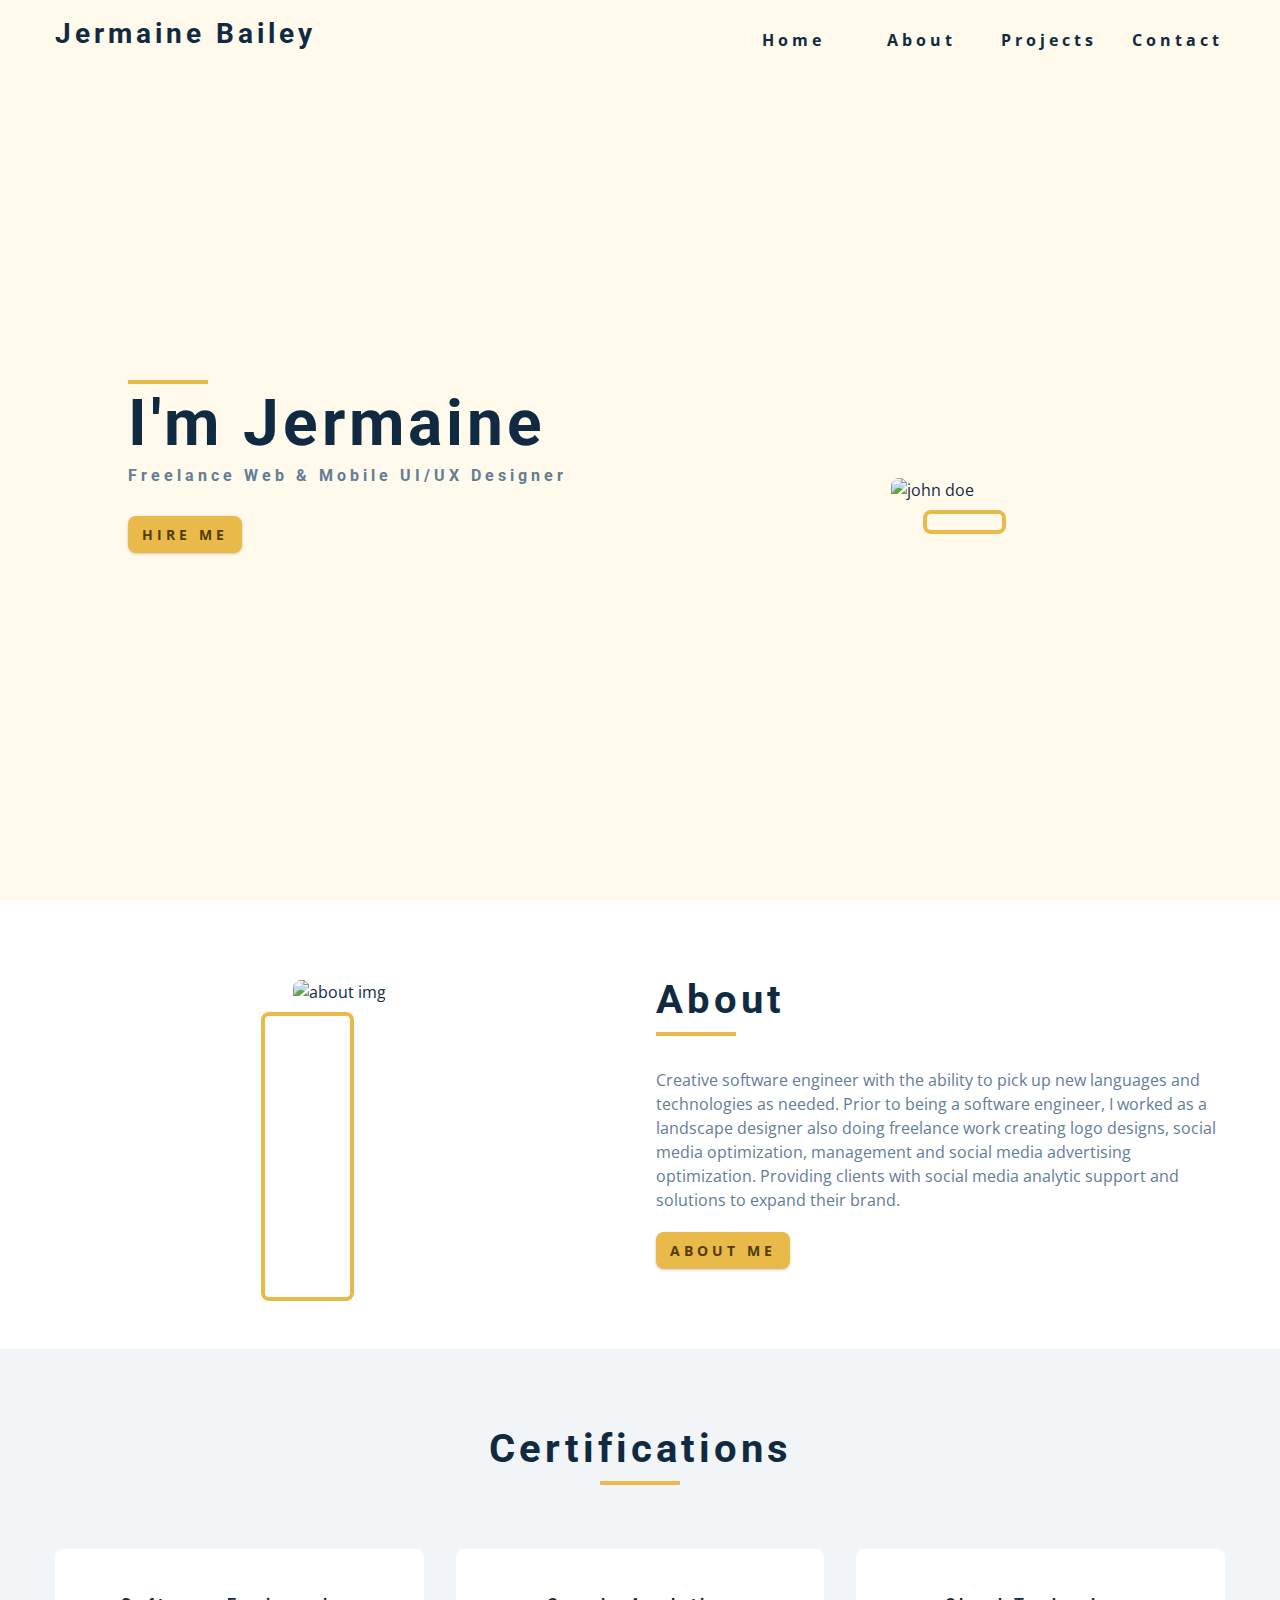
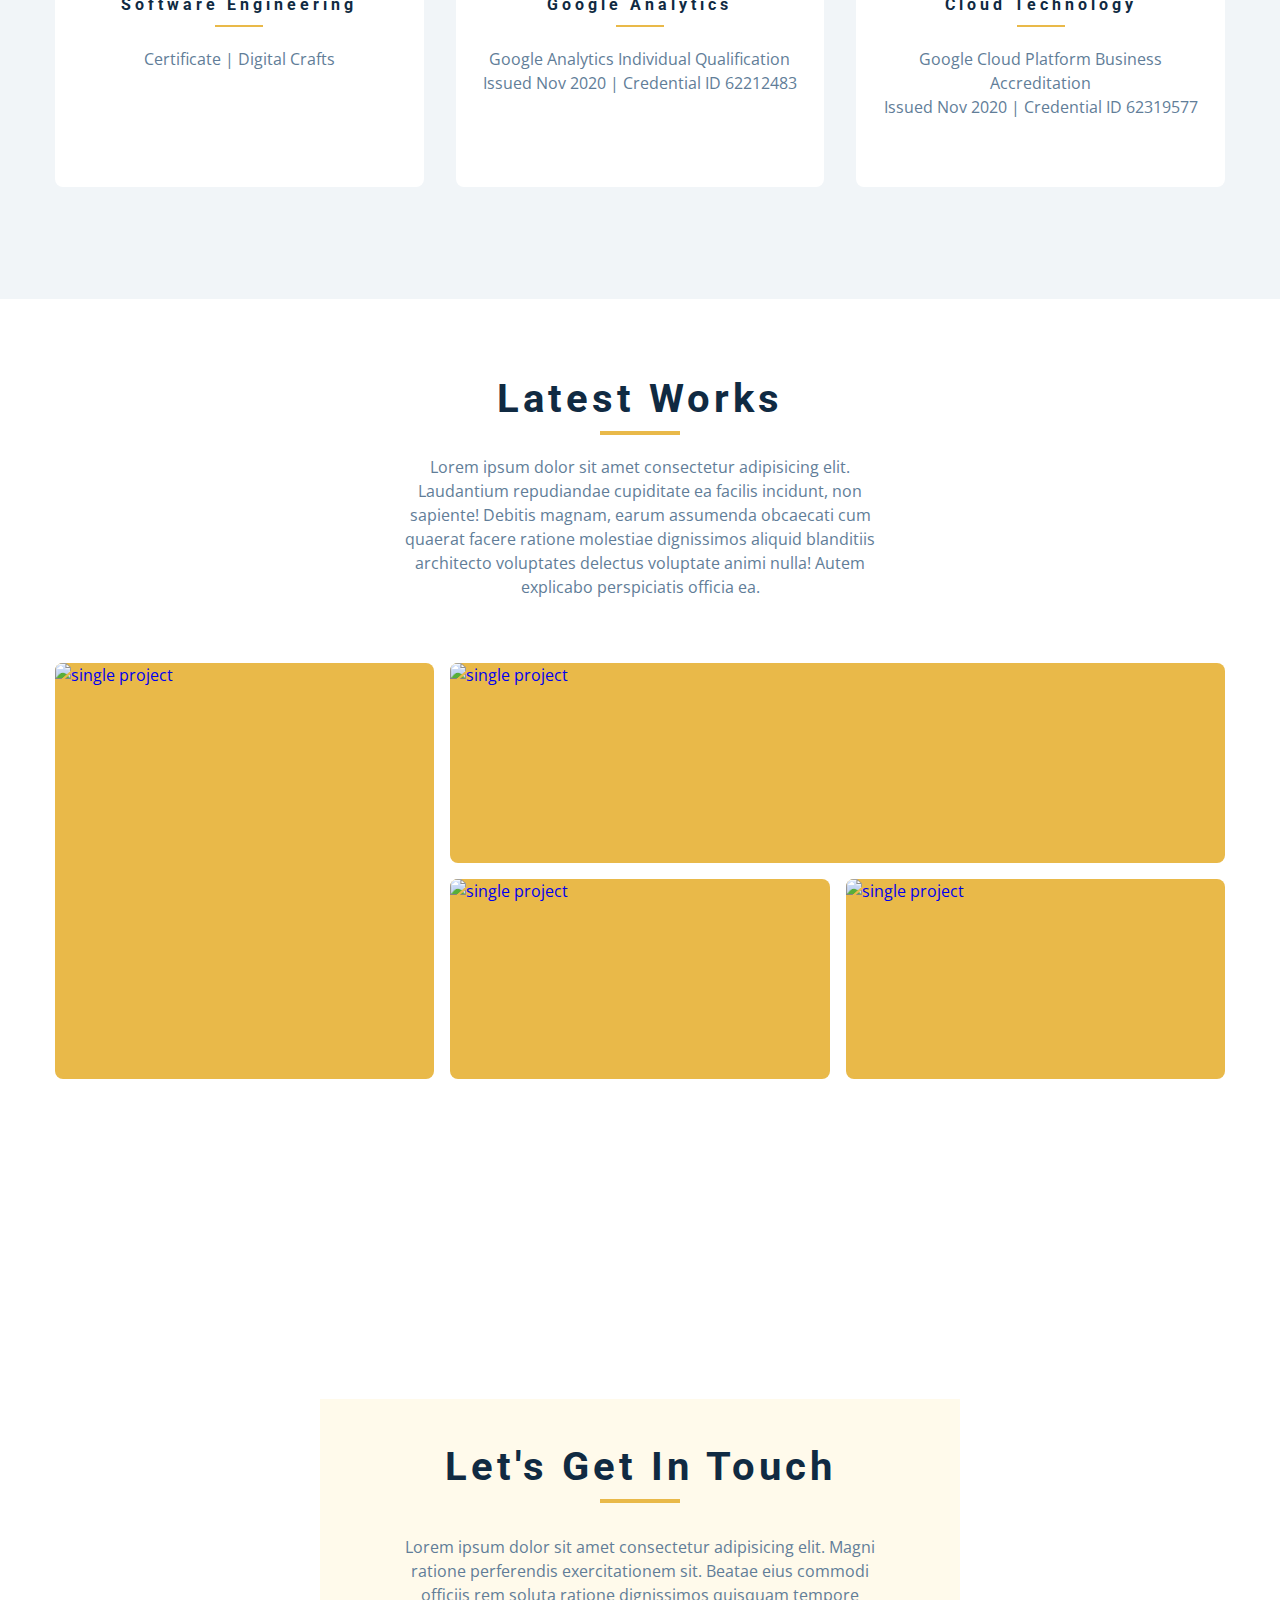
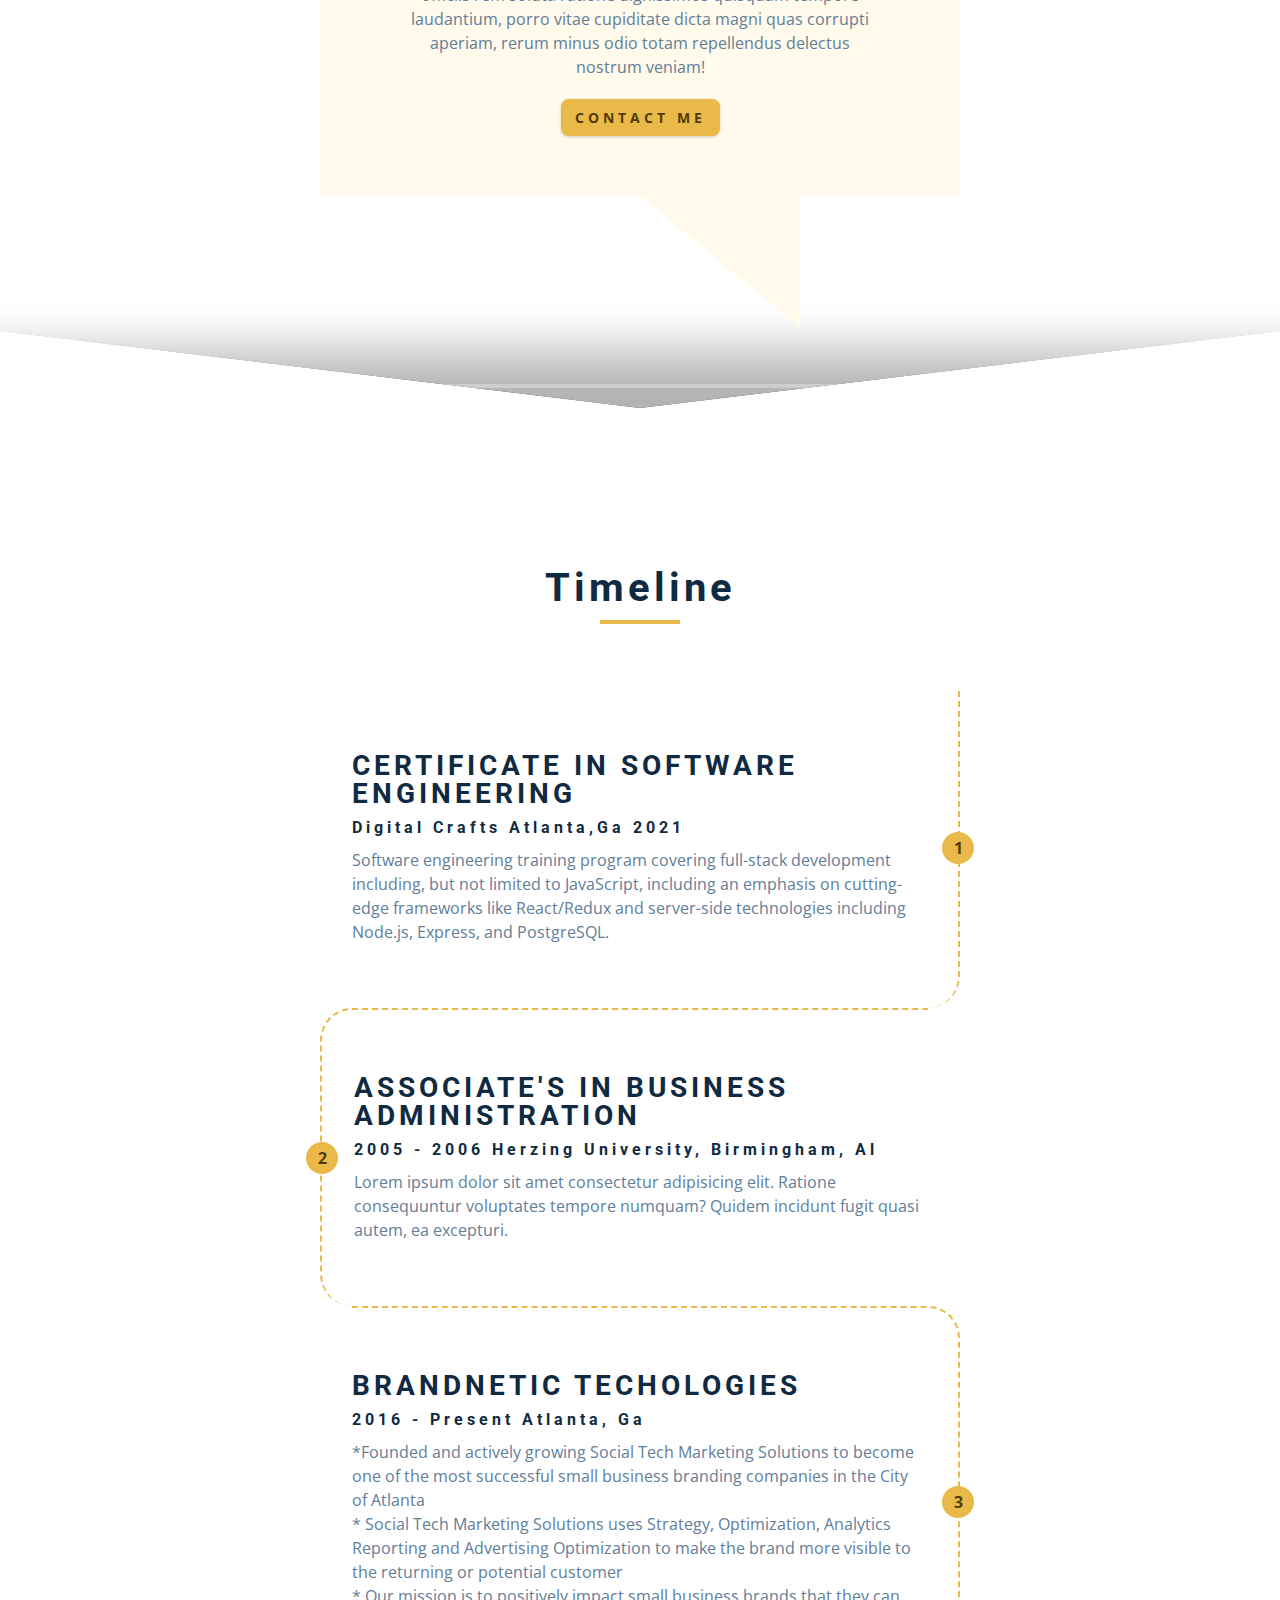
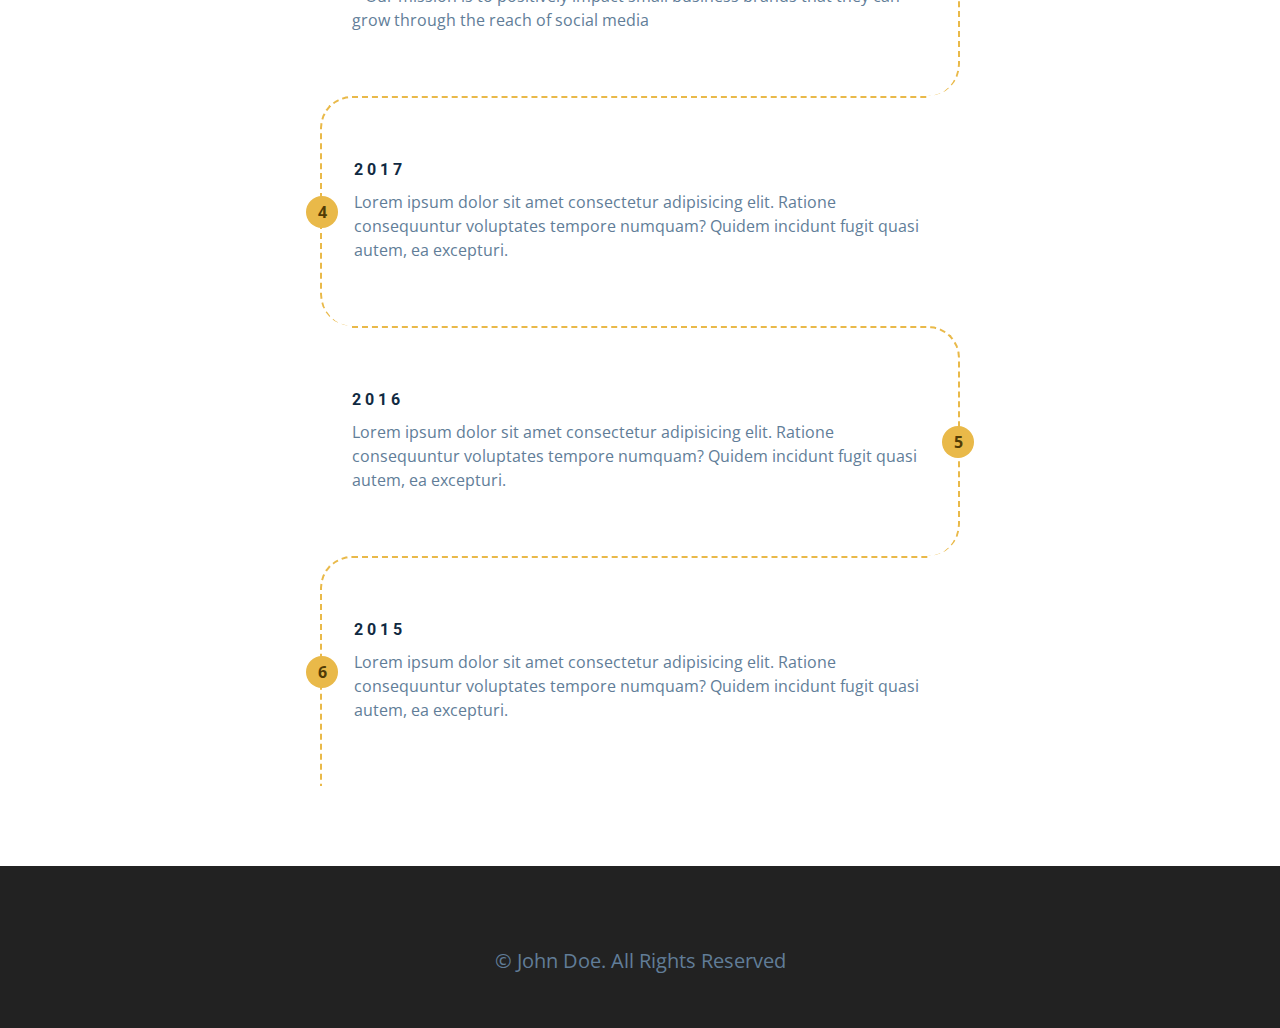
==== commit a5b3df04: "Update index.html" ====
--- a/index.html
+++ b/index.html
@@ -98,7 +98,7 @@
       <div class="section-center hero-center">
         <article class="hero-info">
           <div class="underline"></div>
-          <h1>i'm john</h1>
+          <h1>i'm jermaine</h1>
           <h4>freelance web & mobile UI/UX Designer</h4>
           <a href="contact.html" class="btn hero-btn">hire me</a>
           <!-- social icons -->
@@ -167,7 +167,7 @@
     <section class="section bg-grey">
       <!-- section title -->
       <div class="section-title">
-        <h2>services</h2>
+        <h2>Certifications</h2>
         <div class="underline"></div>
       </div>
       <!--end of section title -->
@@ -175,36 +175,33 @@
         <!-- single service -->
         <article class="service">
           <i class="fas fa-code service-icon"></i>
-          <h4>web development</h4>
+          <h4>software engineering</h4>
           <div class="underline"></div>
-          <p>
-            Lorem ipsum dolor sit amet consectetur adipisicing elit. Voluptates
-            corrupti animi saepe quasi excepturi cupiditate voluptate dolor sed
-            obcaecati vero.
+          <p> 
+            Certificate | Digital Crafts
           </p>
         </article>
         <!-- end of single service -->
         <!-- single service -->
         <article class="service">
           <i class="fab fa-sketch service-icon"></i>
-          <h4>web design</h4>
+          <h4>google analytics</h4>
           <div class="underline"></div>
           <p>
-            Lorem ipsum dolor sit amet consectetur adipisicing elit. Voluptates
-            corrupti animi saepe quasi excepturi cupiditate voluptate dolor sed
-            obcaecati vero.
+            Google Analytics Individual Qualification <br>
+            Issued Nov 2020 | Credential ID 62212483
           </p>
         </article>
         <!-- end of single service -->
         <!-- single service -->
         <article class="service">
-          <i class="fab fa-android service-icon"></i>
-          <h4>app design</h4>
+          <i class="fa fa-cloud service-icon"></i>
+          <h4>cloud technology</h4>
           <div class="underline"></div>
           <p>
-            Lorem ipsum dolor sit amet consectetur adipisicing elit. Voluptates
-            corrupti animi saepe quasi excepturi cupiditate voluptate dolor sed
-            obcaecati vero.
+            Google Cloud Platform Business Accreditation <br>
+          Issued Nov 2020 | Credential ID 62319577
+
           </p>
         </article>
         <!-- end of single service -->
@@ -236,8 +233,8 @@
               class="project-img"
             />
             <div class="project-info">
-              <h4>project title</h4>
-              <p>client name</p>
+              <h4>All About Atlanta</h4>
+              <p>Front End Development</p>
             </div>
           </article>
         </a>
@@ -251,8 +248,8 @@
               class="project-img"
             />
             <div class="project-info">
-              <h4>project title</h4>
-              <p>client name</p>
+              <h4>Chat_App</h4>
+              <p>Back End Development</p>
             </div>
           </article>
         </a>
@@ -265,8 +262,8 @@
               class="project-img"
             />
             <div class="project-info">
-              <h4>project title</h4>
-              <p>client name</p>
+              <h4>Github User</h4>
+              <p>React Project</p>
             </div>
           </article>
         </a>
@@ -411,112 +408,7 @@
     </section>
     <!--end of  timeline -->
     <!-- blog -->
-    <section class="section blog">
-      <!-- section title -->
-      <div class="section-title">
-        <h2>blog</h2>
-        <div class="underline"></div>
-      </div>
-      <!--end of section title -->
-      <div class="section-center blog-center">
-        <!-- single article -->
-        <div class="card">
-          <!-- front of the card -->
-          <div class="card-side card-front">
-            <img src="./images/project-1.jpeg" alt="" />
-            <div class="card-info">
-              <h4>article title</h4>
-              <p>
-                Lorem ipsum, dolor sit amet consectetur adipisicing elit. Et
-                nisi ut a est eum tempora dolorum temporibus voluptatibus!
-                Natus, provident.
-              </p>
-              <div class="card-footer">
-                <img src="./images/hero-img-small.jpeg" alt="author image" />
-                <p>7 min read</p>
-              </div>
-            </div>
-          </div>
-          <!-- card back  -->
-          <div class="card-side card-back">
-            <button class="btn">read more</button>
-          </div>
-        </div>
-        <!-- end of single article -->
-        <!-- single article -->
-        <div class="card">
-          <!-- front of the card -->
-          <div class="card-side card-front">
-            <img src="./images/project-2.jpeg" alt="" />
-            <div class="card-info">
-              <h4>article title</h4>
-              <p>
-                Lorem ipsum, dolor sit amet consectetur adipisicing elit. Et
-                nisi ut a est eum tempora dolorum temporibus voluptatibus!
-                Natus, provident.
-              </p>
-              <div class="card-footer">
-                <img src="./images/hero-img-small.jpeg" alt="author image" />
-                <p>7 min read</p>
-              </div>
-            </div>
-          </div>
-          <!-- card back  -->
-          <div class="card-side card-back">
-            <button class="btn">read more</button>
-          </div>
-        </div>
-        <!-- end of single article -->
-        <!-- single article -->
-        <div class="card">
-          <!-- front of the card -->
-          <div class="card-side card-front">
-            <img src="./images/project-3.jpeg" alt="" />
-            <div class="card-info">
-              <h4>article title</h4>
-              <p>
-                Lorem ipsum, dolor sit amet consectetur adipisicing elit. Et
-                nisi ut a est eum tempora dolorum temporibus voluptatibus!
-                Natus, provident.
-              </p>
-              <div class="card-footer">
-                <img src="./images/hero-img-small.jpeg" alt="author image" />
-                <p>7 min read</p>
-              </div>
-            </div>
-          </div>
-          <!-- card back  -->
-          <div class="card-side card-back">
-            <button class="btn">read more</button>
-          </div>
-        </div>
-        <!-- end of single article -->
-        <!-- single article -->
-        <div class="card">
-          <!-- front of the card -->
-          <div class="card-side card-front">
-            <img src="./images/project-4.jpeg" alt="" />
-            <div class="card-info">
-              <h4>article title</h4>
-              <p>
-                Lorem ipsum, dolor sit amet consectetur adipisicing elit. Et
-                nisi ut a est eum tempora dolorum temporibus voluptatibus!
-                Natus, provident.
-              </p>
-              <div class="card-footer">
-                <img src="./images/hero-img-small.jpeg" alt="author image" />
-                <p>7 min read</p>
-              </div>
-            </div>
-          </div>
-          <!-- card back  -->
-          <div class="card-side card-back">
-            <button class="btn">read more</button>
-          </div>
-        </div>
-        <!-- end of single article -->
-      </div>
-    </section>
+    
     <!--end of  blog -->
     <!-- footer -->
     <footer class="footer">
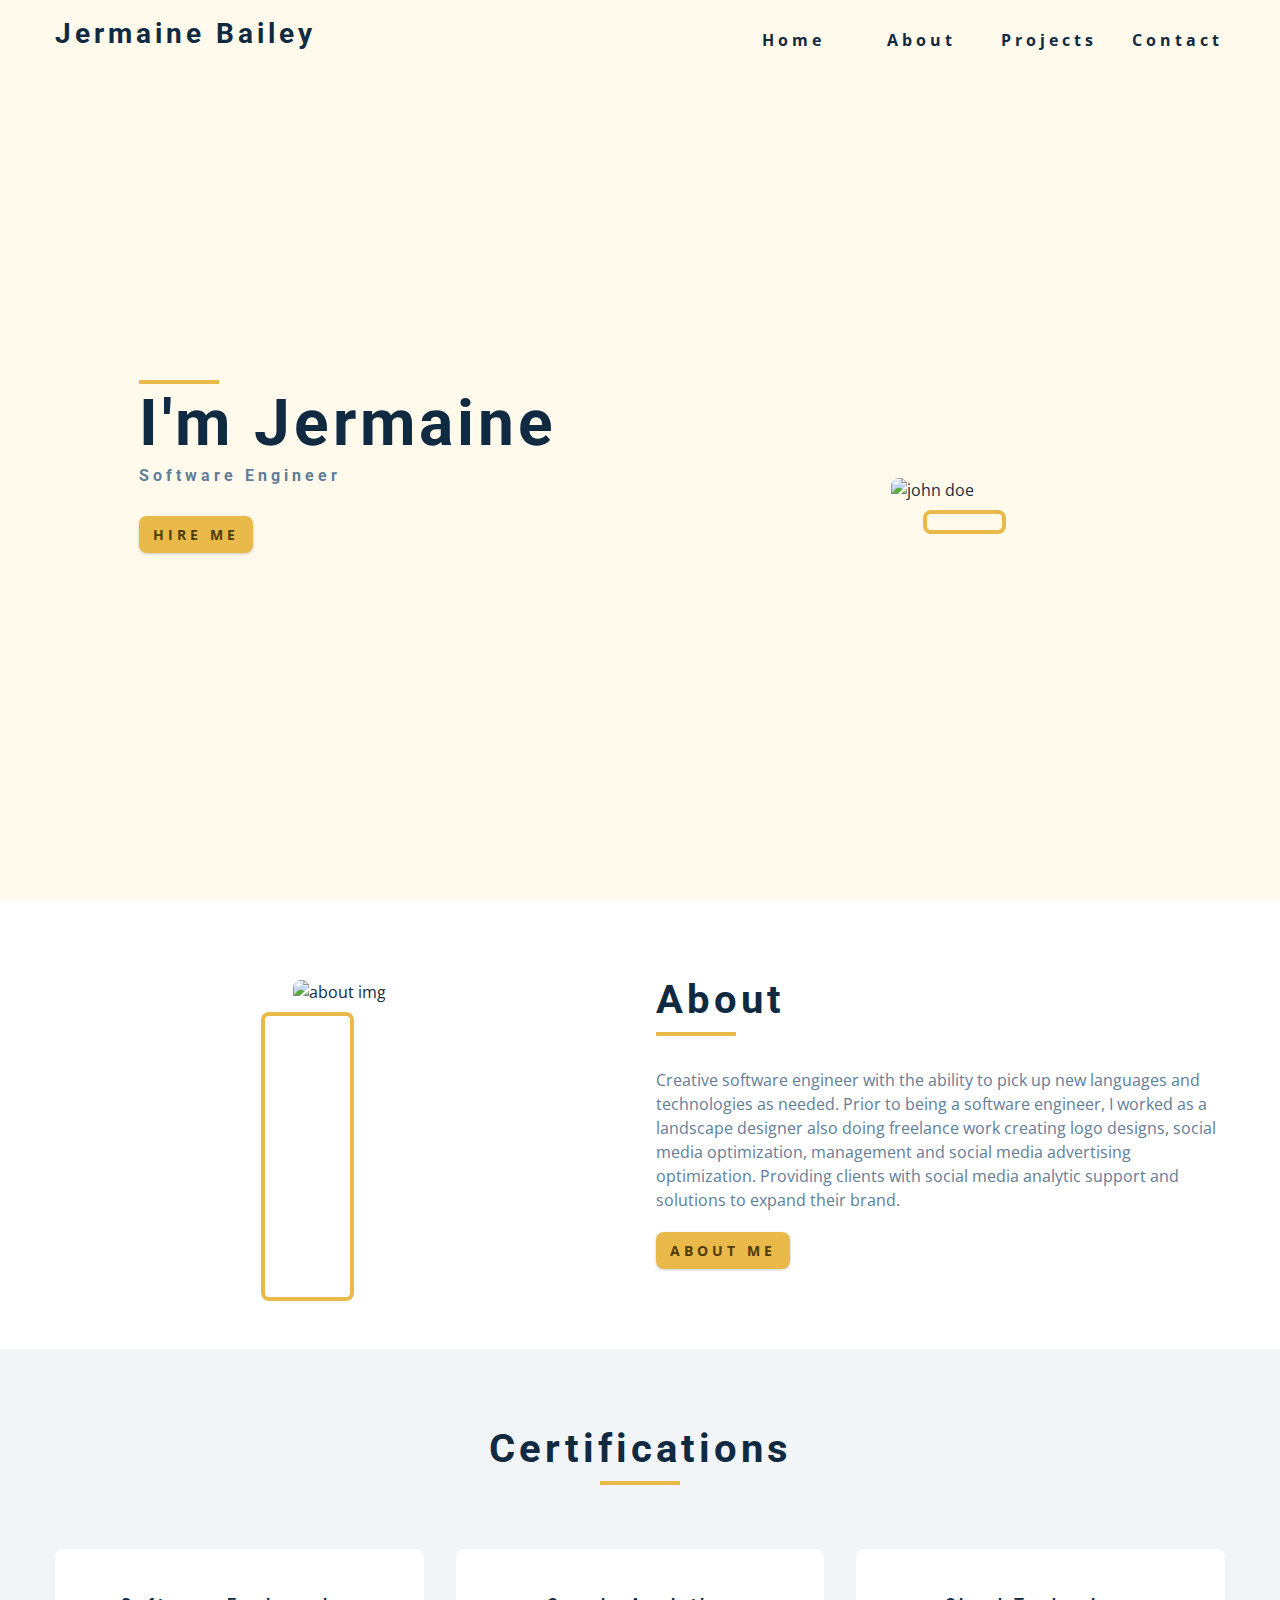
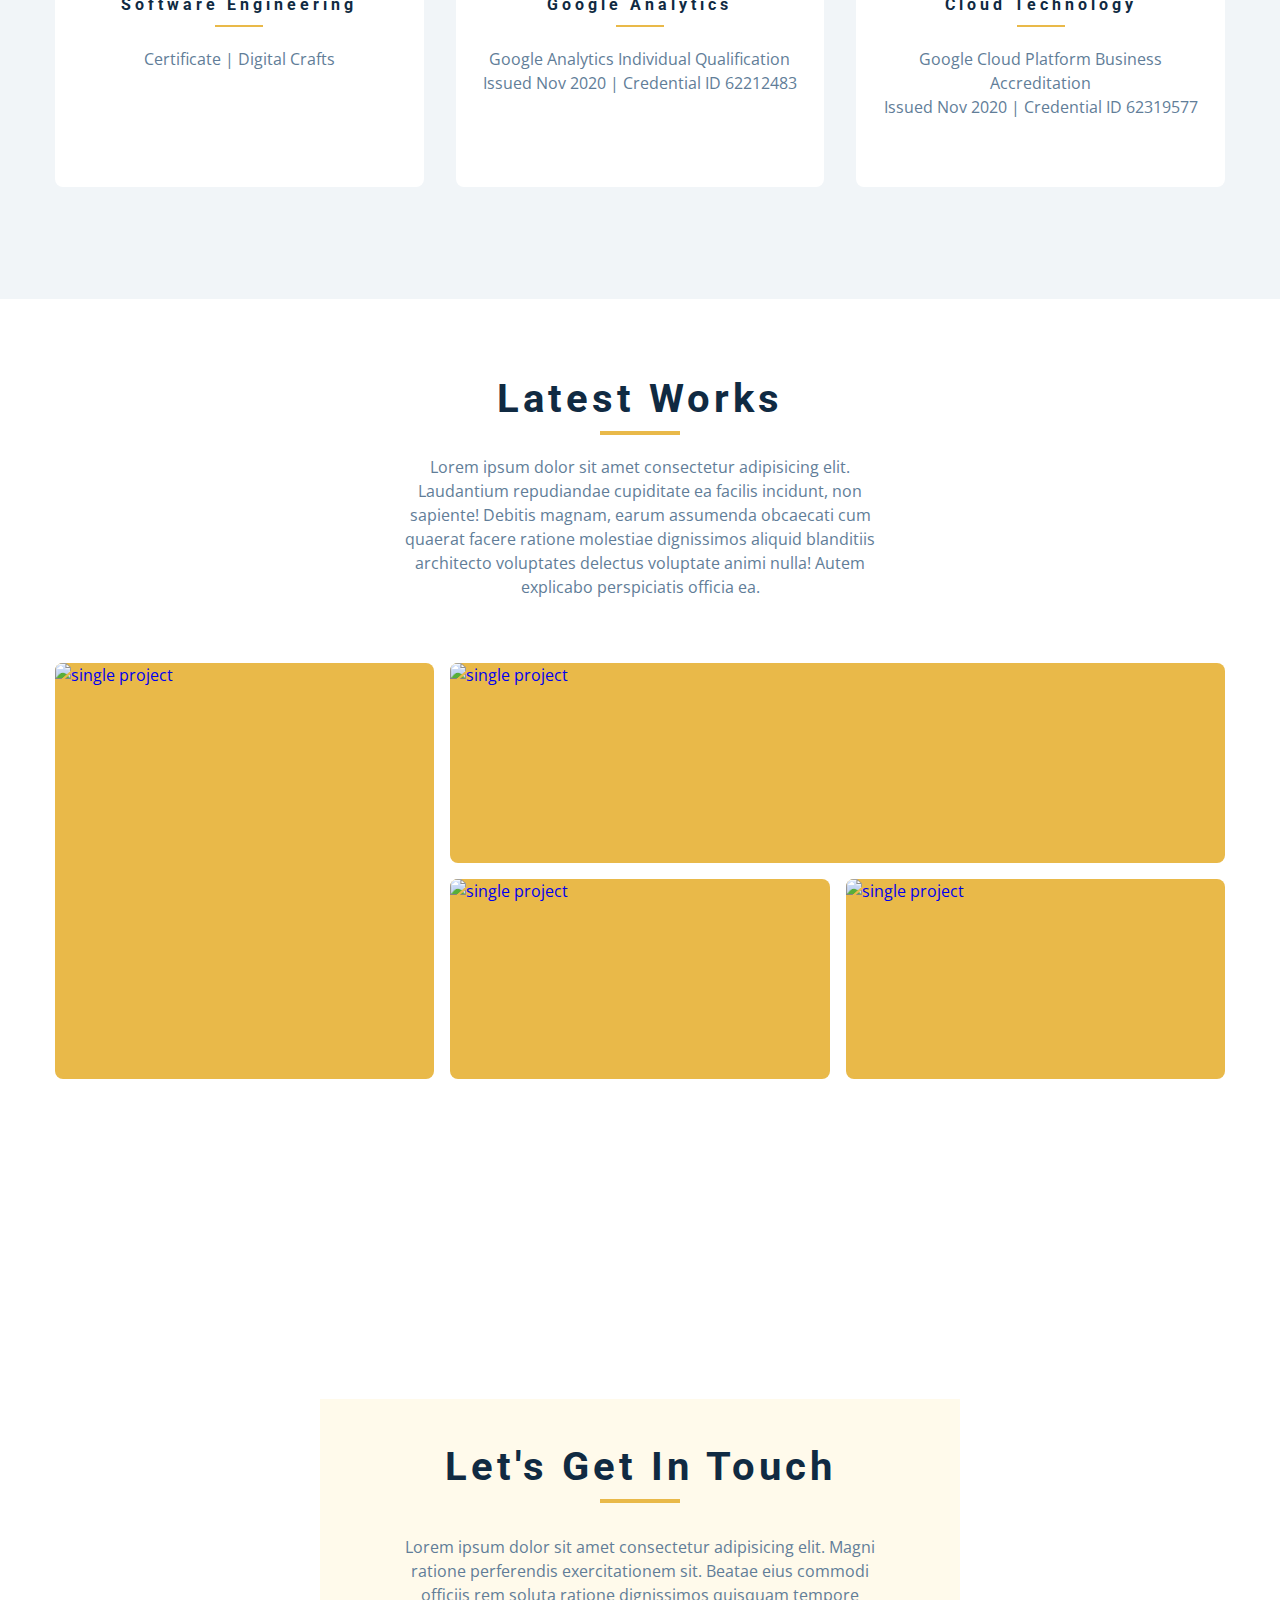
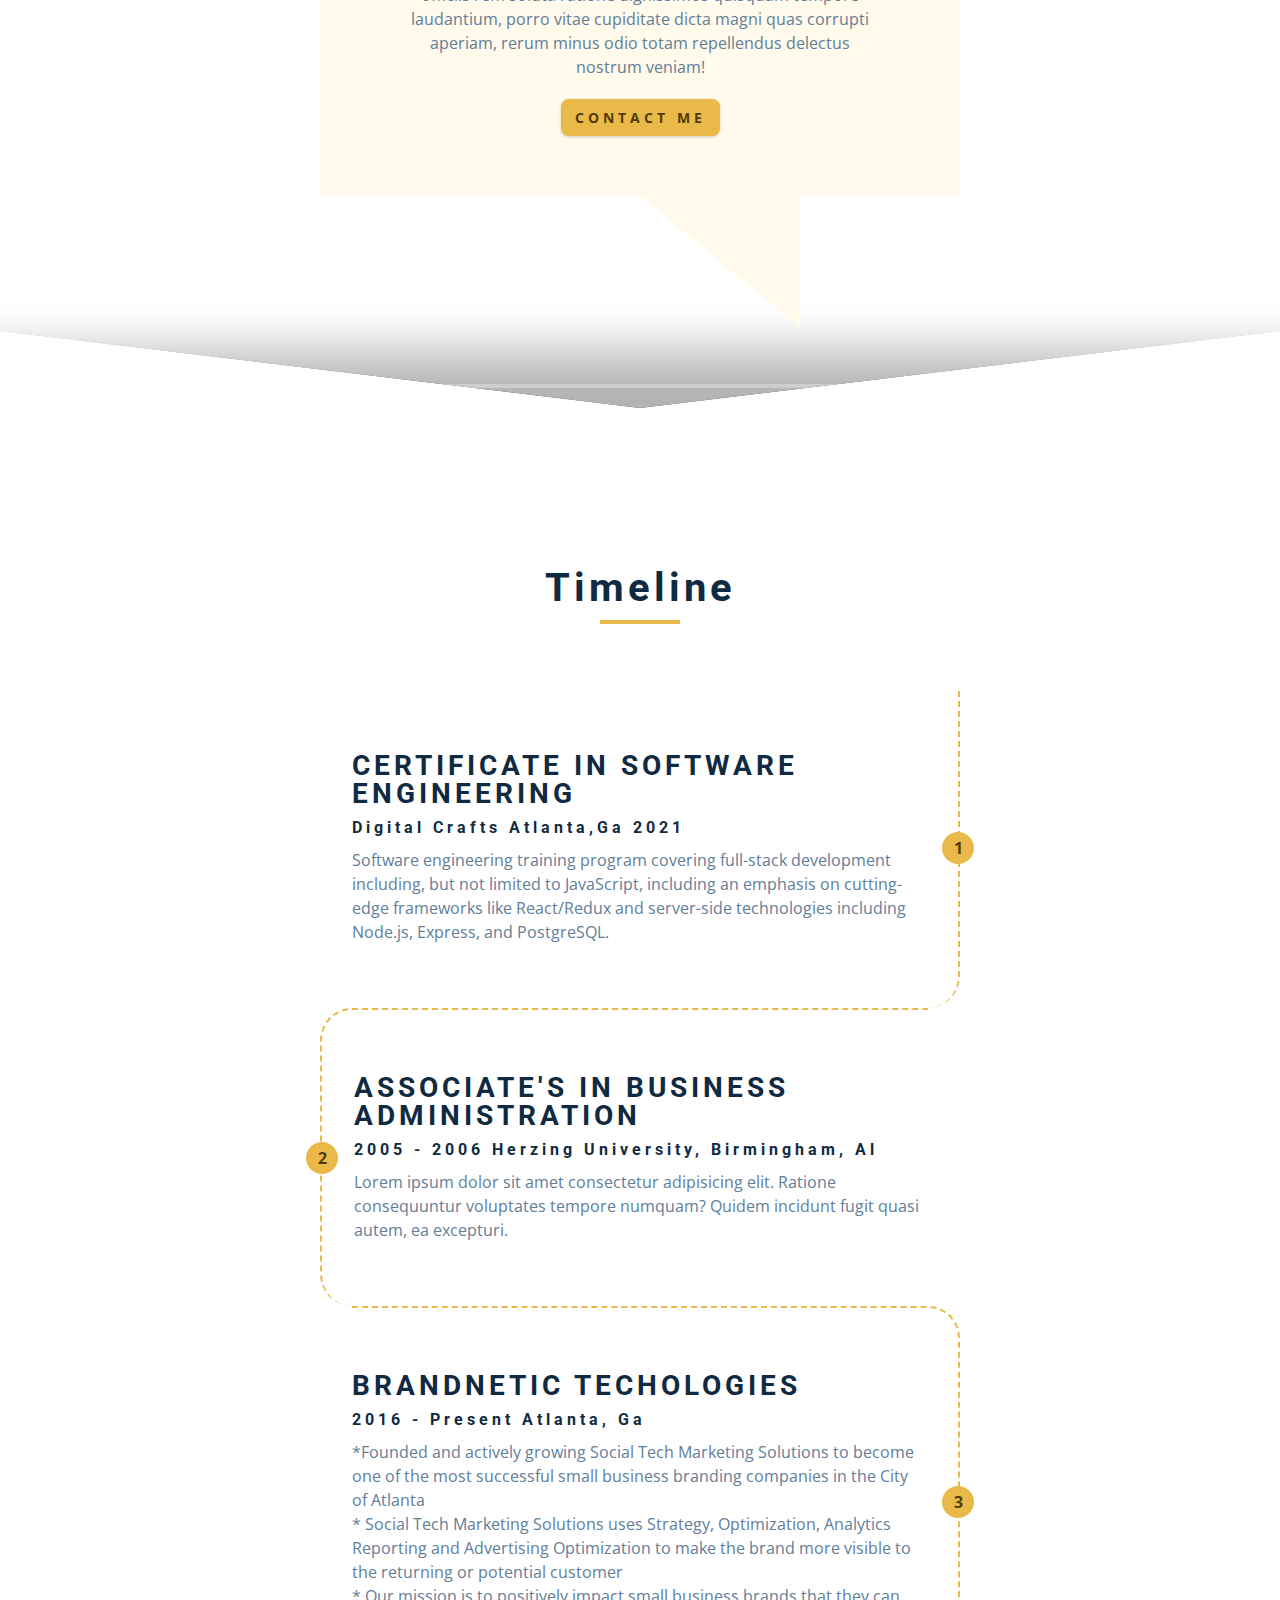
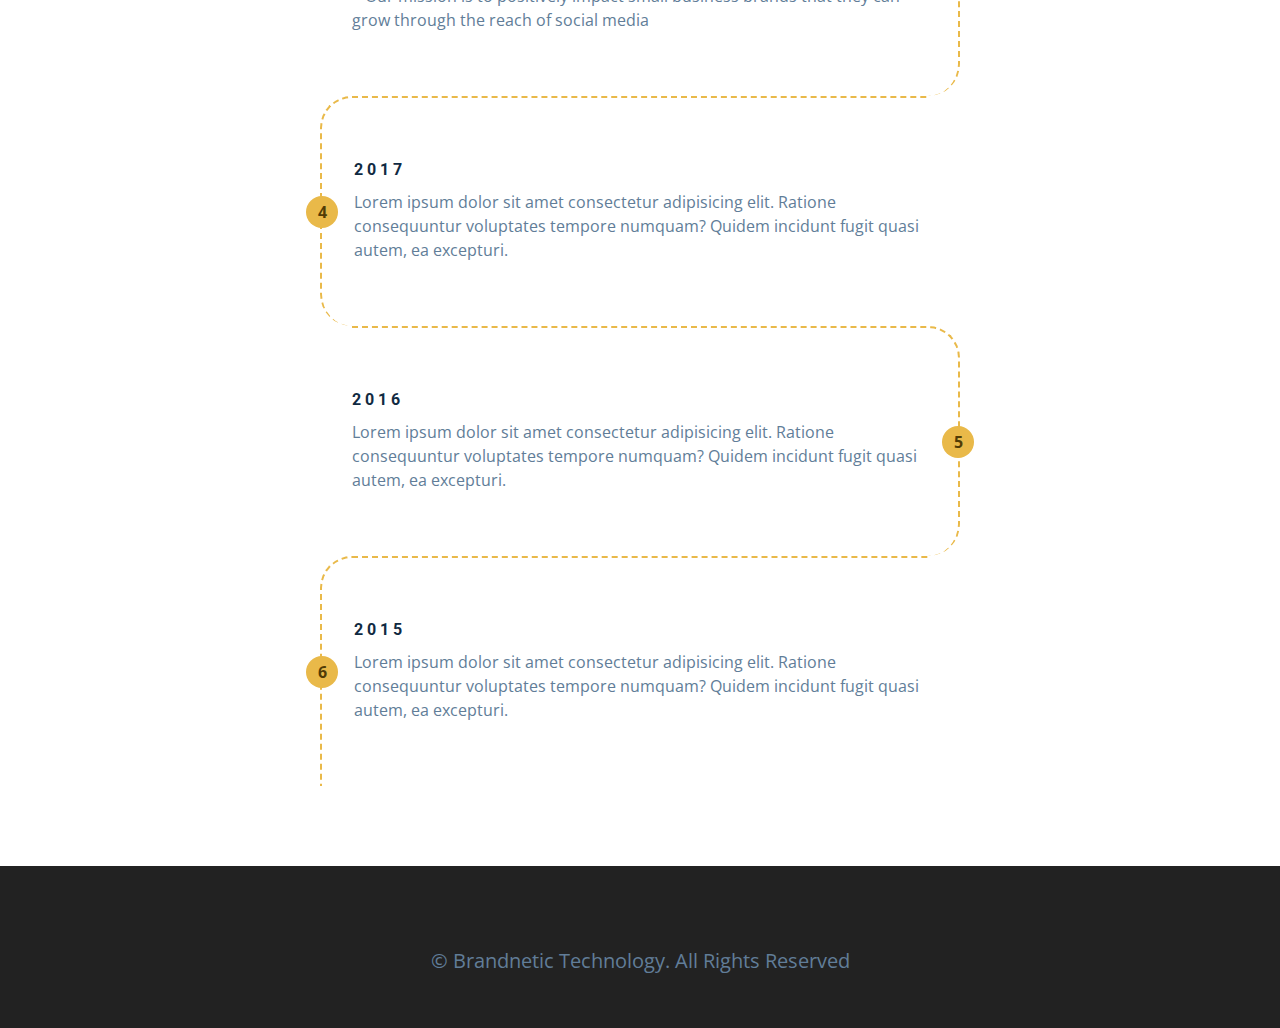
==== commit 559dc3ad: "Github and LinkedIn Links provided" ====
--- a/index.html
+++ b/index.html
@@ -99,35 +99,21 @@
         <article class="hero-info">
           <div class="underline"></div>
           <h1>i'm jermaine</h1>
-          <h4>freelance web & mobile UI/UX Designer</h4>
+          <h4>software engineer</h4>
           <a href="contact.html" class="btn hero-btn">hire me</a>
           <!-- social icons -->
           <ul class="social-icons hero-icons">
             <li>
-              <a href="https://www.twitter.com" class="social-icon">
-                <i class="fab fa-facebook"></i>
+              <a href="https://github.com/Jermaine-rbg" class="social-icon">
+                <i class="fab fa-github"></i>
               </a>
             </li>
             <li>
-              <a href="https://www.twitter.com" class="social-icon">
+              <a href="https://www.linkedin.com/in/jermaine-bailey-727830187" class="social-icon">
                 <i class="fab fa-linkedin"></i>
               </a>
             </li>
-            <li>
-              <a href="https://www.twitter.com" class="social-icon">
-                <i class="fab fa-squarespace"></i>
-              </a>
-            </li>
-            <li>
-              <a href="https://www.twitter.com" class="social-icon">
-                <i class="fab fa-behance"></i>
-              </a>
-            </li>
-            <li>
-              <a href="https://www.twitter.com" class="social-icon">
-                <i class="fab fa-instagram"></i>
-              </a>
-            </li>
+           
           </ul>
         </article>
         <article class="hero-img">
@@ -415,33 +401,21 @@
       <!-- social icons -->
       <ul class="social-icons">
         <li>
-          <a href="https://www.twitter.com" class="social-icon">
-            <i class="fab fa-facebook"></i>
+          <a href="https://github.com/Jermaine-rbg" class="social-icon">
+            <i class="fab fa-github"></i>
           </a>
         </li>
         <li>
-          <a href="https://www.twitter.com" class="social-icon">
+          <a href="https://www.linkedin.com/in/jermaine-bailey-727830187/" class="social-icon">
             <i class="fab fa-linkedin"></i>
           </a>
         </li>
-        <li>
-          <a href="https://www.twitter.com" class="social-icon">
-            <i class="fab fa-squarespace"></i>
-          </a>
-        </li>
-        <li>
-          <a href="https://www.twitter.com" class="social-icon">
-            <i class="fab fa-behance"></i>
-          </a>
-        </li>
-        <li>
-          <a href="https://www.twitter.com" class="social-icon">
-            <i class="fab fa-instagram"></i>
-          </a>
-        </li>
+        
+        
+        
       </ul>
 
-      <p>&copy; <span id="date"></span> john doe. all rights reserved</p>
+      <p>&copy; <span id="date"></span> brandnetic technology. all rights reserved</p>
     </footer>
     <script src="./js/app.js"></script>
   </body>
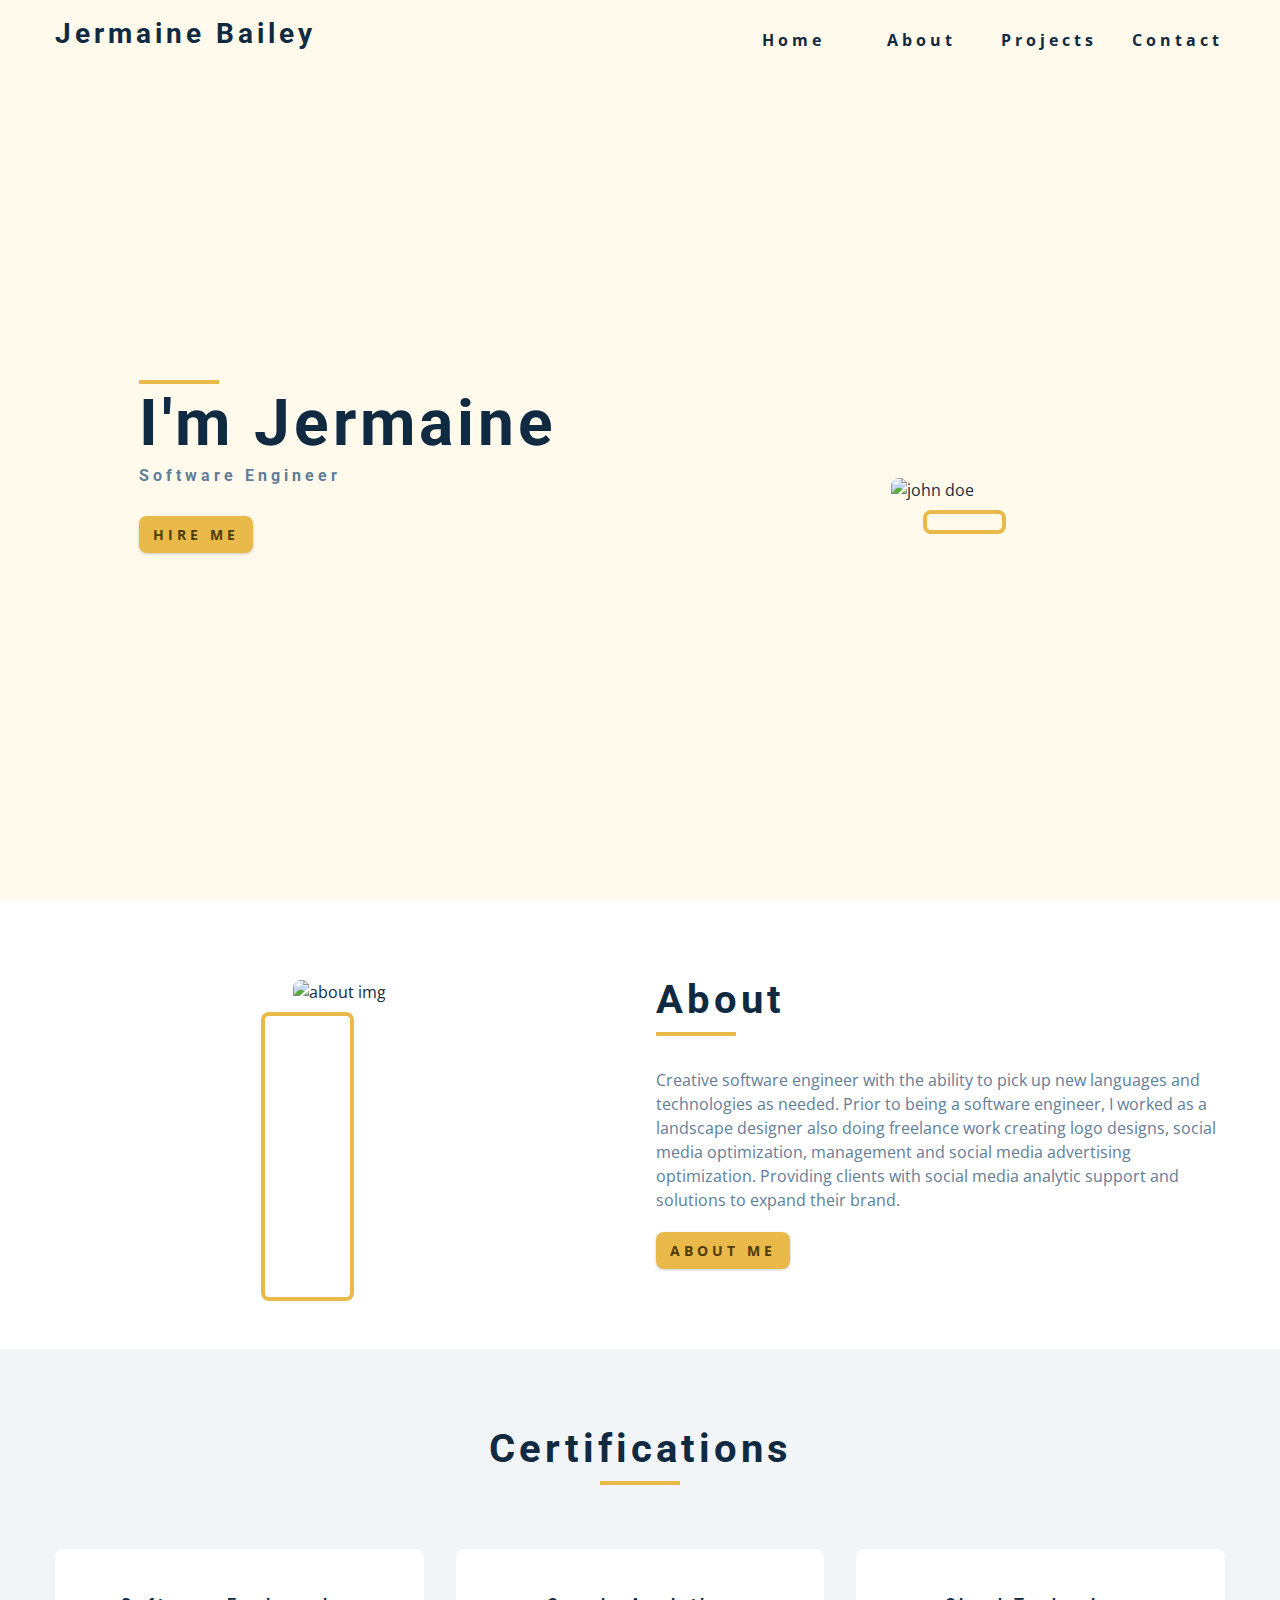
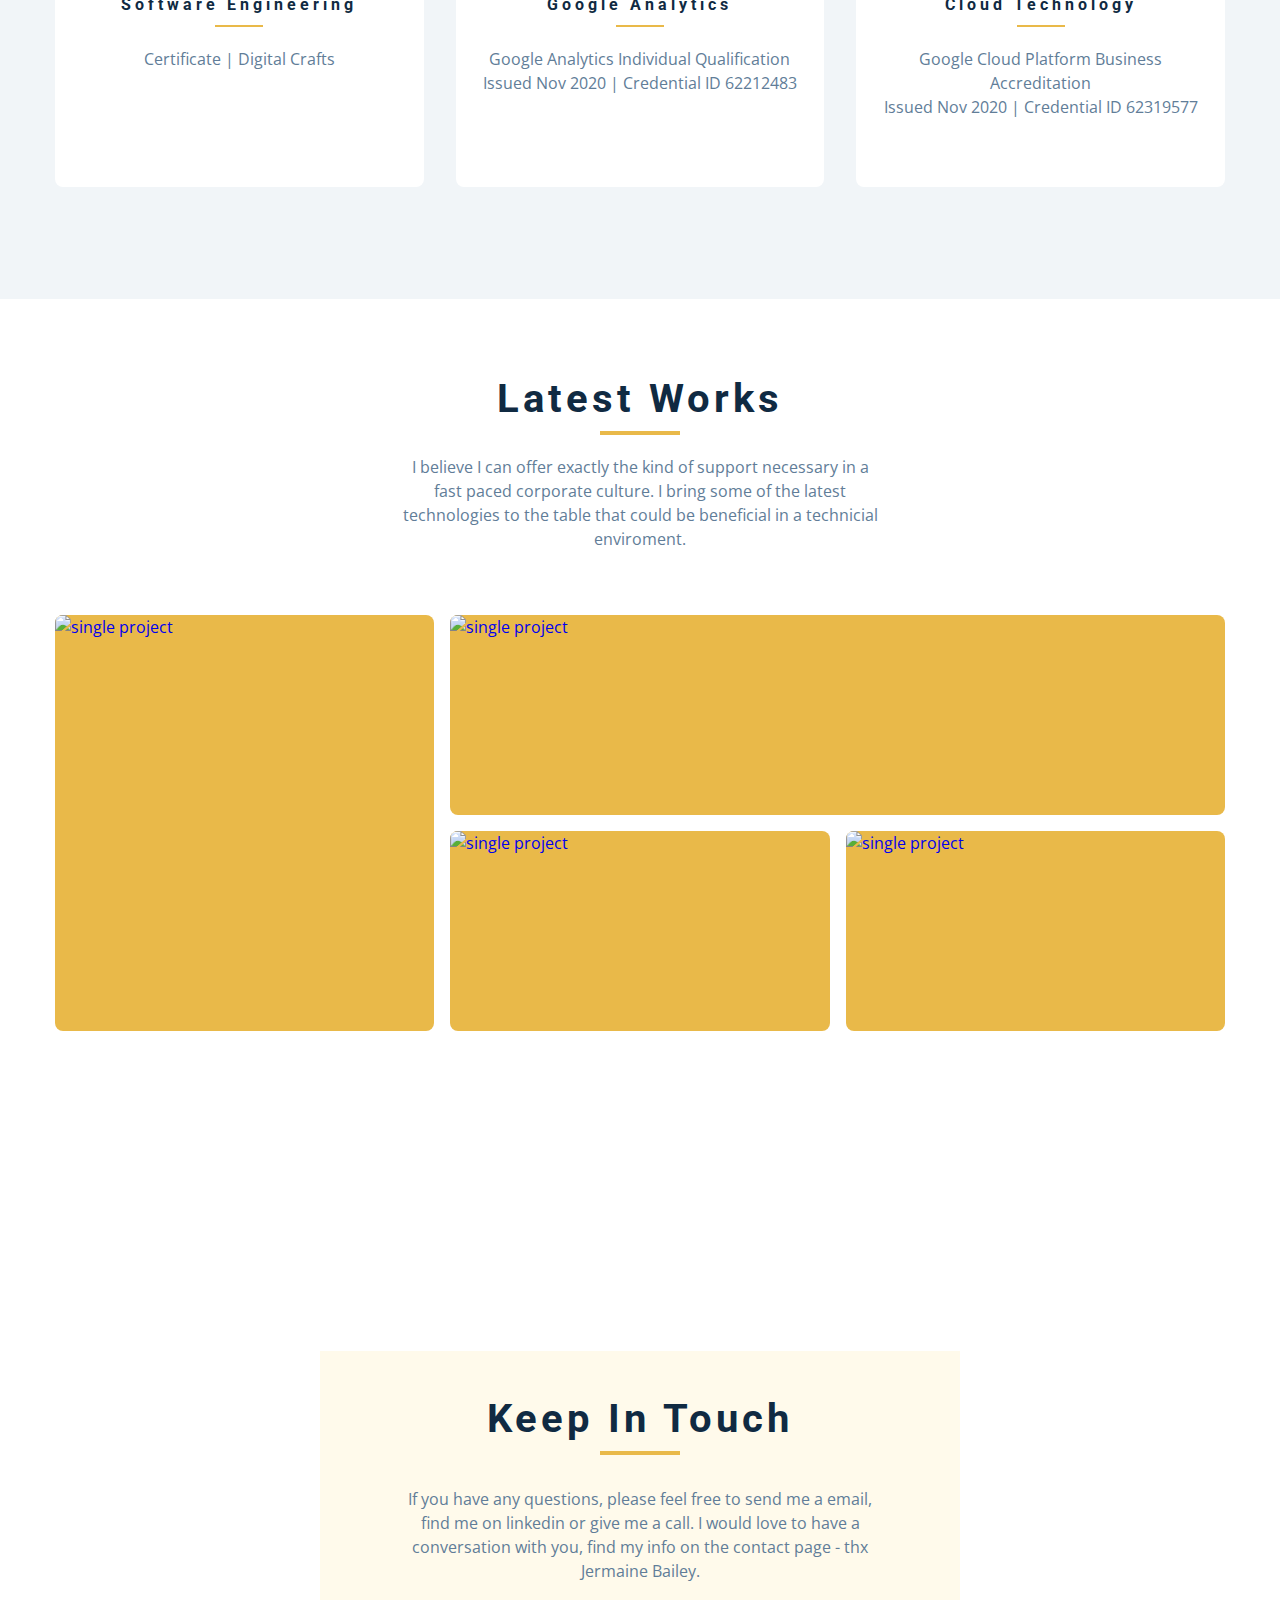
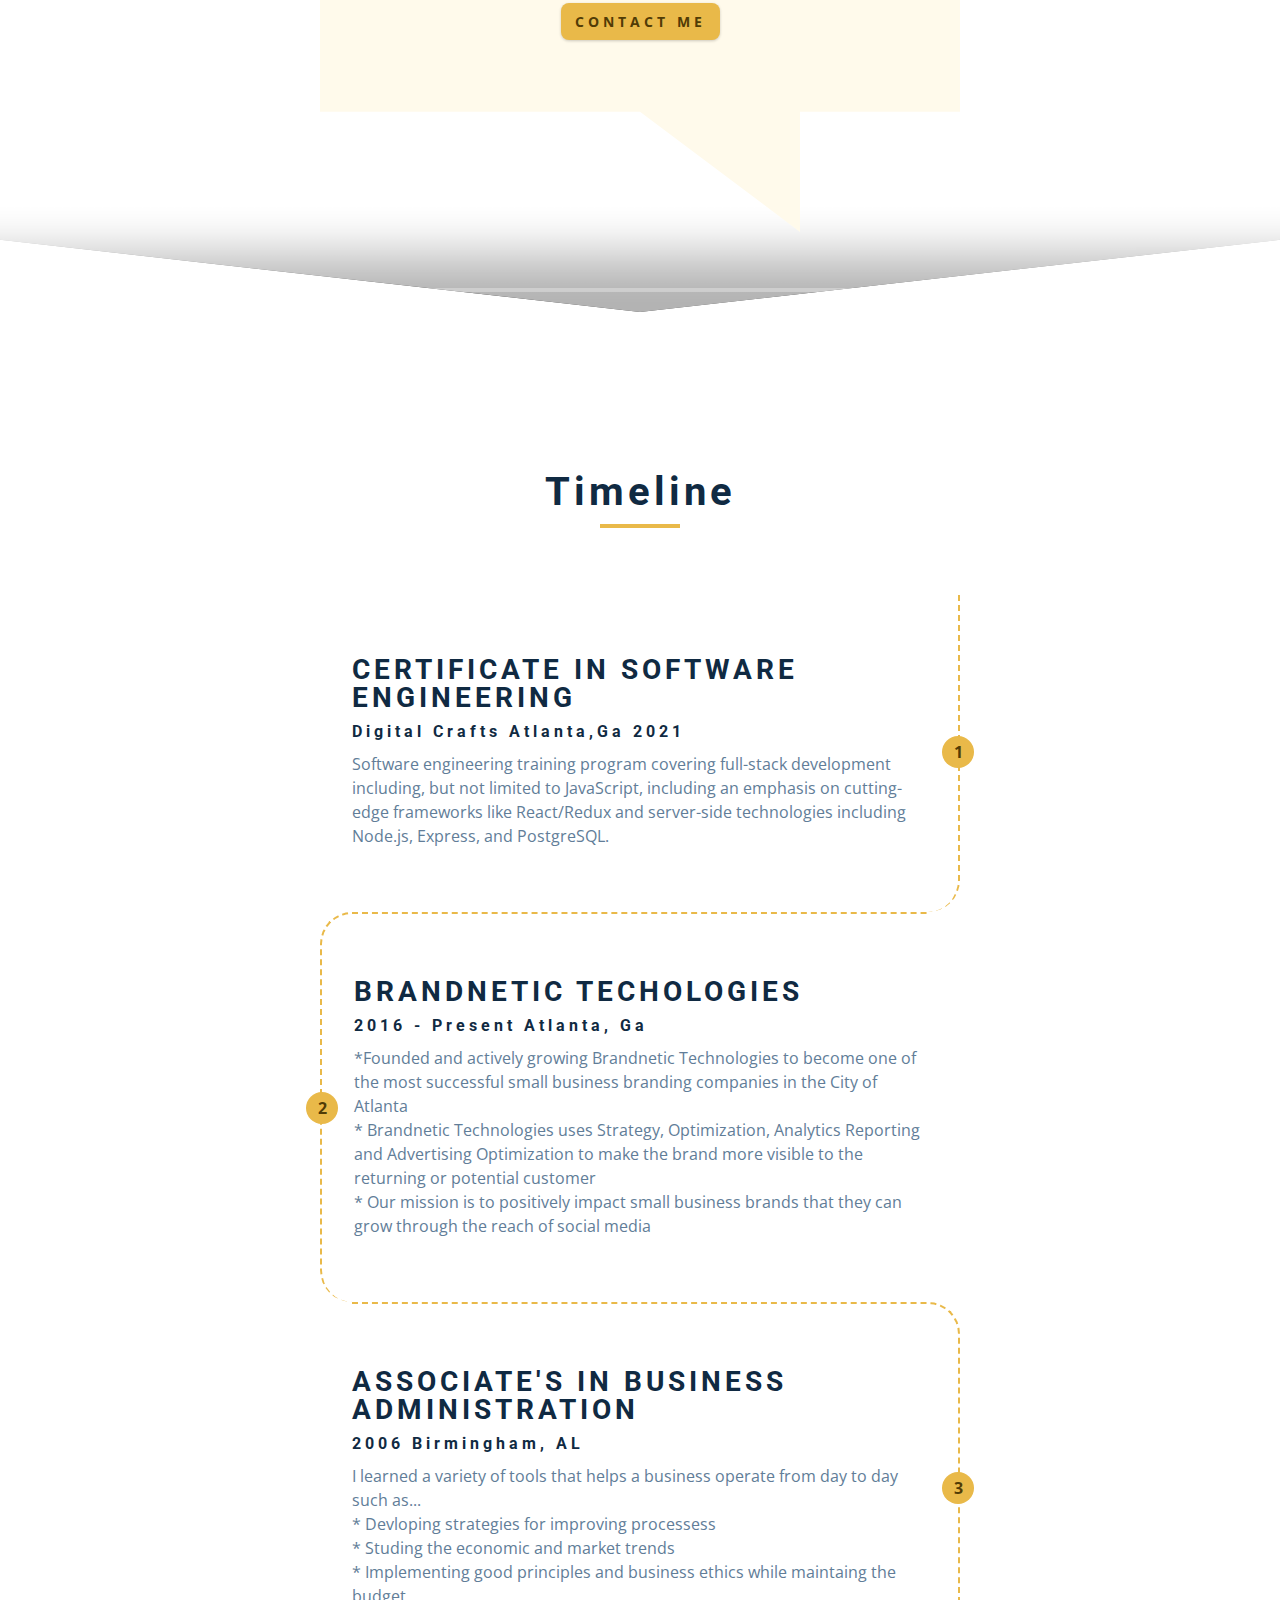
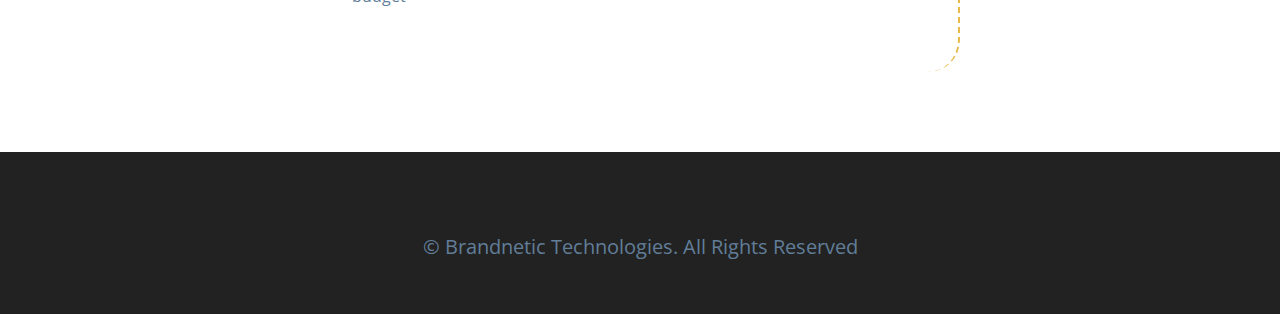
==== commit f2763e6c: "Timeline update" ====
--- a/index.html
+++ b/index.html
@@ -63,33 +63,7 @@
           </li>
         </ul>
         <!-- social icons -->
-        <ul class="social-icons">
-          <li>
-            <a href="https://www.twitter.com" class="social-icon">
-              <i class="fab fa-facebook"></i>
-            </a>
-          </li>
-          <li>
-            <a href="https://www.twitter.com" class="social-icon">
-              <i class="fab fa-linkedin"></i>
-            </a>
-          </li>
-          <li>
-            <a href="https://www.twitter.com" class="social-icon">
-              <i class="fab fa-squarespace"></i>
-            </a>
-          </li>
-          <li>
-            <a href="https://www.twitter.com" class="social-icon">
-              <i class="fab fa-behance"></i>
-            </a>
-          </li>
-          <li>
-            <a href="https://www.twitter.com" class="social-icon">
-              <i class="fab fa-instagram"></i>
-            </a>
-          </li>
-        </ul>
+        
       </div>
     </aside>
     <!-- end of sidebar -->
@@ -201,11 +175,7 @@
         <h2>latest works</h2>
         <div class="underline"></div>
         <p class="projects-text">
-          Lorem ipsum dolor sit amet consectetur adipisicing elit. Laudantium
-          repudiandae cupiditate ea facilis incidunt, non sapiente! Debitis
-          magnam, earum assumenda obcaecati cum quaerat facere ratione molestiae
-          dignissimos aliquid blanditiis architecto voluptates delectus
-          voluptate animi nulla! Autem explicabo perspiciatis officia ea.
+          I believe I can offer exactly the kind of support necessary in a fast paced corporate culture. I bring some of the latest technologies to the table that could be beneficial in a technicial enviroment.
         </p>
       </div>
       <!--end of section title -->
@@ -287,16 +257,12 @@
       <div class="video-banner">
         <!-- section title -->
         <div class="section-title">
-          <h2>let's get in touch</h2>
+          <h2>keep in touch</h2>
           <div class="underline"></div>
         </div>
         <!--end of section title -->
         <p class="video-text">
-          Lorem ipsum dolor sit amet consectetur adipisicing elit. Magni ratione
-          perferendis exercitationem sit. Beatae eius commodi officiis rem
-          soluta ratione dignissimos quisquam tempore laudantium, porro vitae
-          cupiditate dicta magni quas corrupti aperiam, rerum minus odio totam
-          repellendus delectus nostrum veniam!
+          If you have any questions, please feel free to send me a email, find me on linkedin or give me a call. I would love to have a conversation with you, find my info on the contact page - thx Jermaine Bailey.
         </p>
         <a href="contact.html" class="btn">contact me</a>
       </div>
@@ -326,12 +292,10 @@
         <!-- end of  single timeline item -->
         <!-- single timeline item -->
         <article class="timeline-item">
-          <h3>ASSOCIATE'S IN BUSINESS ADMINISTRATION</h3>
-          <h4>2005 - 2006 Herzing University, Birmingham, Al</h4>
-          <p>
-            Lorem ipsum dolor sit amet consectetur adipisicing elit. Ratione
-            consequuntur voluptates tempore numquam? Quidem incidunt fugit quasi
-            autem, ea excepturi.
+          <h3>BRANDNETIC TECHOLOGIES</h3>
+          <h4>2016 - Present Atlanta, Ga</h4>
+          <p>
+            *Founded and actively growing Brandnetic Technologies to become one of the most successful small business branding companies in the City of Atlanta <br> * Brandnetic Technologies uses Strategy, Optimization, Analytics Reporting and Advertising Optimization to make the brand more visible to the returning or potential customer <br> * Our mission is to positively impact small business brands that they can grow through the reach of social media
           </p>
           <span class="number">
             2
@@ -340,10 +304,10 @@
         <!-- end of  single timeline item -->
         <!-- single timeline item -->
         <article class="timeline-item">
-          <h3>BRANDNETIC TECHOLOGIES</h3>
-          <h4>2016 - Present Atlanta, Ga</h4>
-          <p>
-            *Founded and actively growing Social Tech Marketing Solutions to become one of the most successful small business branding companies in the City of Atlanta <br> * Social Tech Marketing Solutions uses Strategy, Optimization, Analytics Reporting and Advertising Optimization to make the brand more visible to the returning or potential customer <br> * Our mission is to positively impact small business brands that they can grow through the reach of social media
+          <h3>ASSOCIATE'S IN BUSINESS ADMINISTRATION</h3>
+          <h4>2006 Birmingham, AL</h4>
+          <p>
+            I learned a variety of tools that helps a business operate from day to day such as... <br> * Devloping strategies for improving processess <br> * Studing the economic and market trends <br> * Implementing good principles and business ethics while maintaing the budget
 
           </p>
           <span class="number">
@@ -352,43 +316,7 @@
         </article>
         <!-- end of  single timeline item -->
         <!-- single timeline item -->
-        <article class="timeline-item">
-          <h4>2017</h4>
-          <p>
-            Lorem ipsum dolor sit amet consectetur adipisicing elit. Ratione
-            consequuntur voluptates tempore numquam? Quidem incidunt fugit quasi
-            autem, ea excepturi.
-          </p>
-          <span class="number">
-            4
-          </span>
-        </article>
-        <!-- end of  single timeline item -->
-        <!-- single timeline item -->
-        <article class="timeline-item">
-          <h4>2016</h4>
-          <p>
-            Lorem ipsum dolor sit amet consectetur adipisicing elit. Ratione
-            consequuntur voluptates tempore numquam? Quidem incidunt fugit quasi
-            autem, ea excepturi.
-          </p>
-          <span class="number">
-            5
-          </span>
-        </article>
-        <!-- end of  single timeline item -->
-        <!-- single timeline item -->
-        <article class="timeline-item">
-          <h4>2015</h4>
-          <p>
-            Lorem ipsum dolor sit amet consectetur adipisicing elit. Ratione
-            consequuntur voluptates tempore numquam? Quidem incidunt fugit quasi
-            autem, ea excepturi.
-          </p>
-          <span class="number">
-            6
-          </span>
-        </article>
+       
         <!-- end of  single timeline item -->
       </div>
     </section>
@@ -415,7 +343,7 @@
         
       </ul>
 
-      <p>&copy; <span id="date"></span> brandnetic technology. all rights reserved</p>
+      <p>&copy; <span id="date"></span> brandnetic technologies. all rights reserved</p>
     </footer>
     <script src="./js/app.js"></script>
   </body>
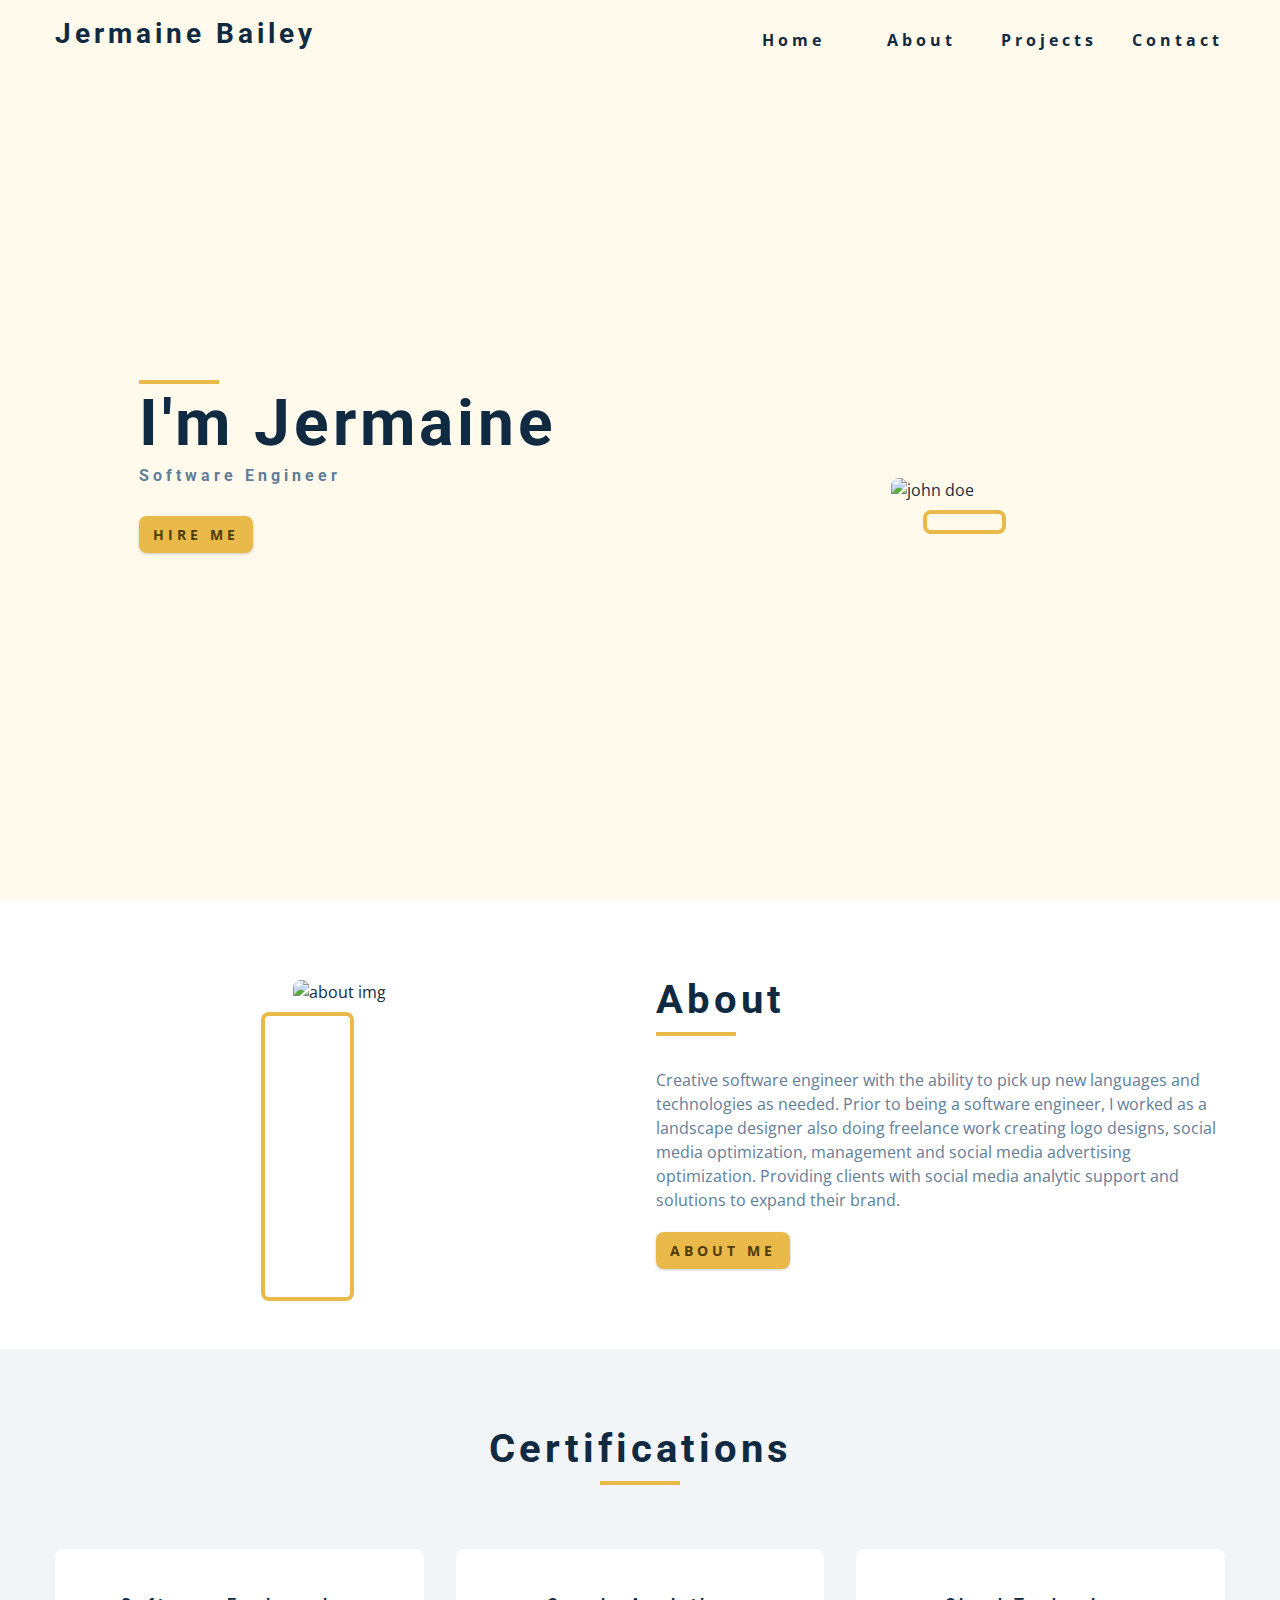
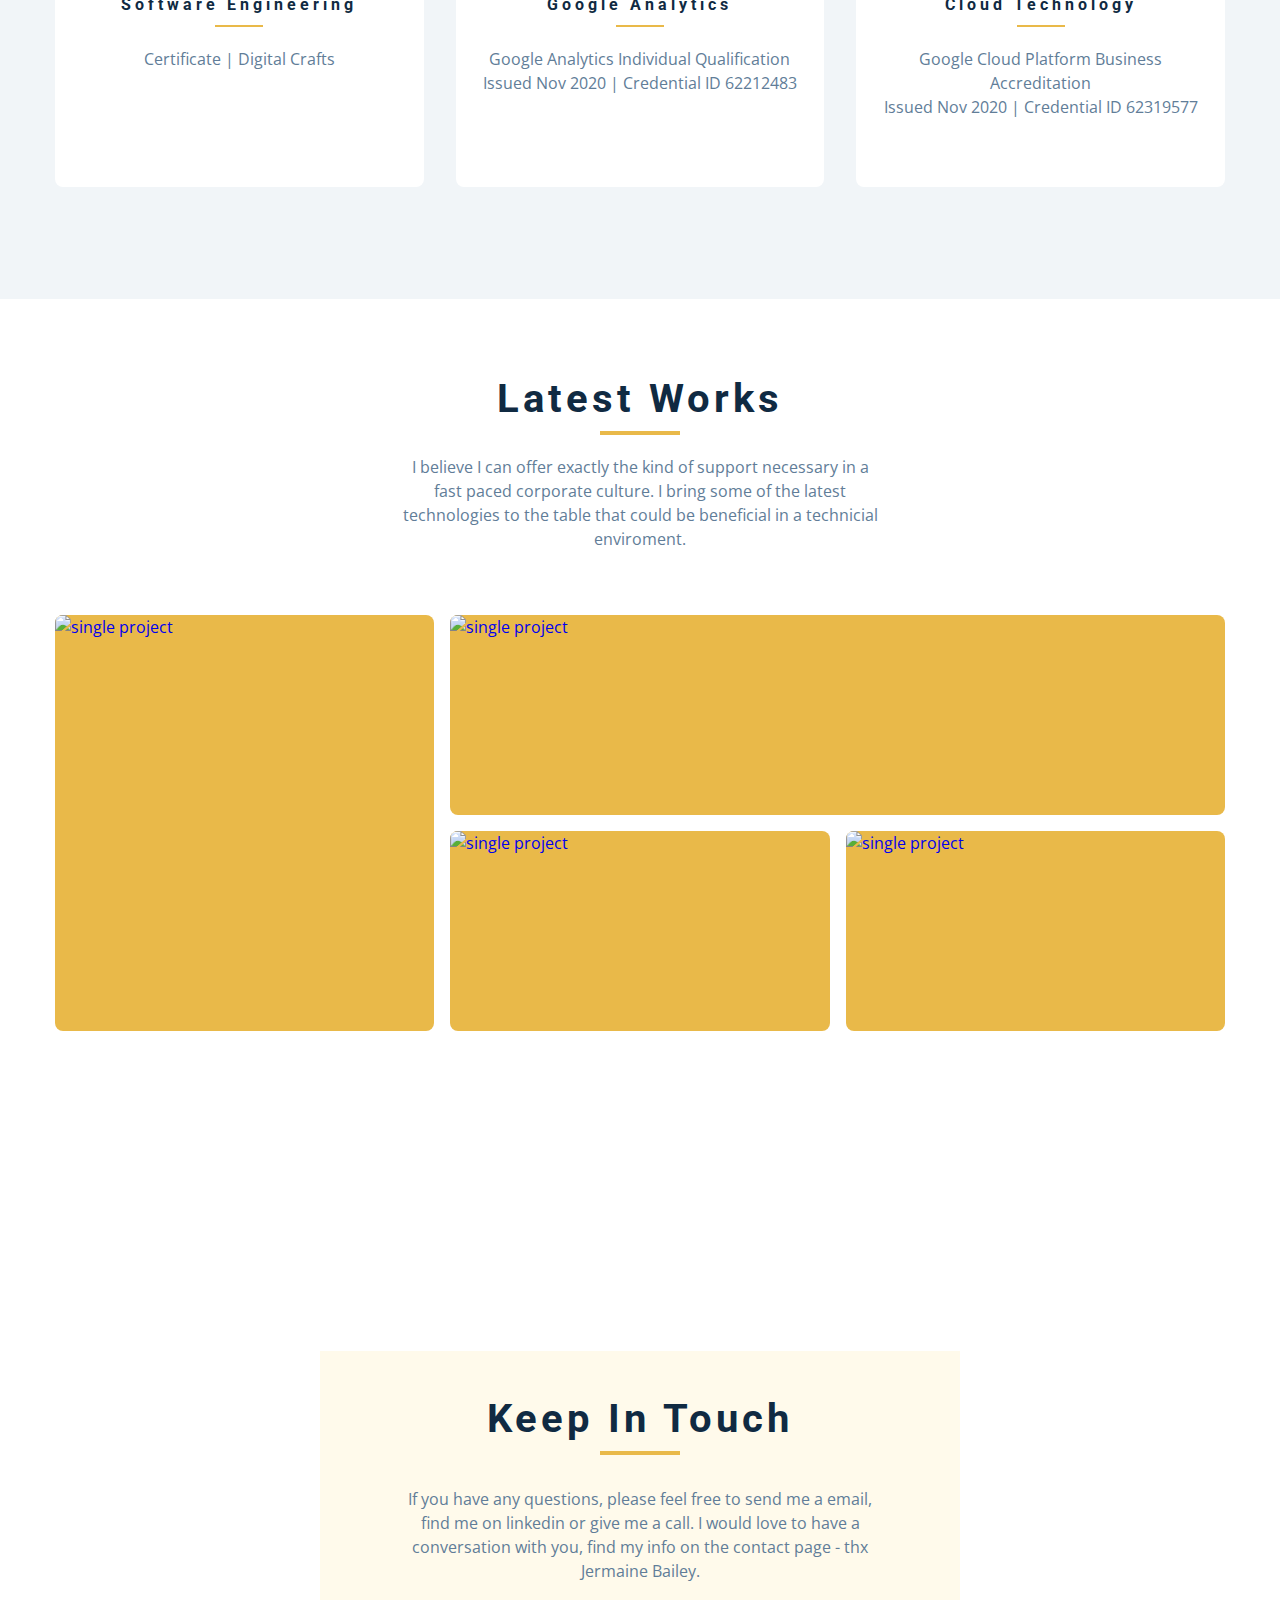
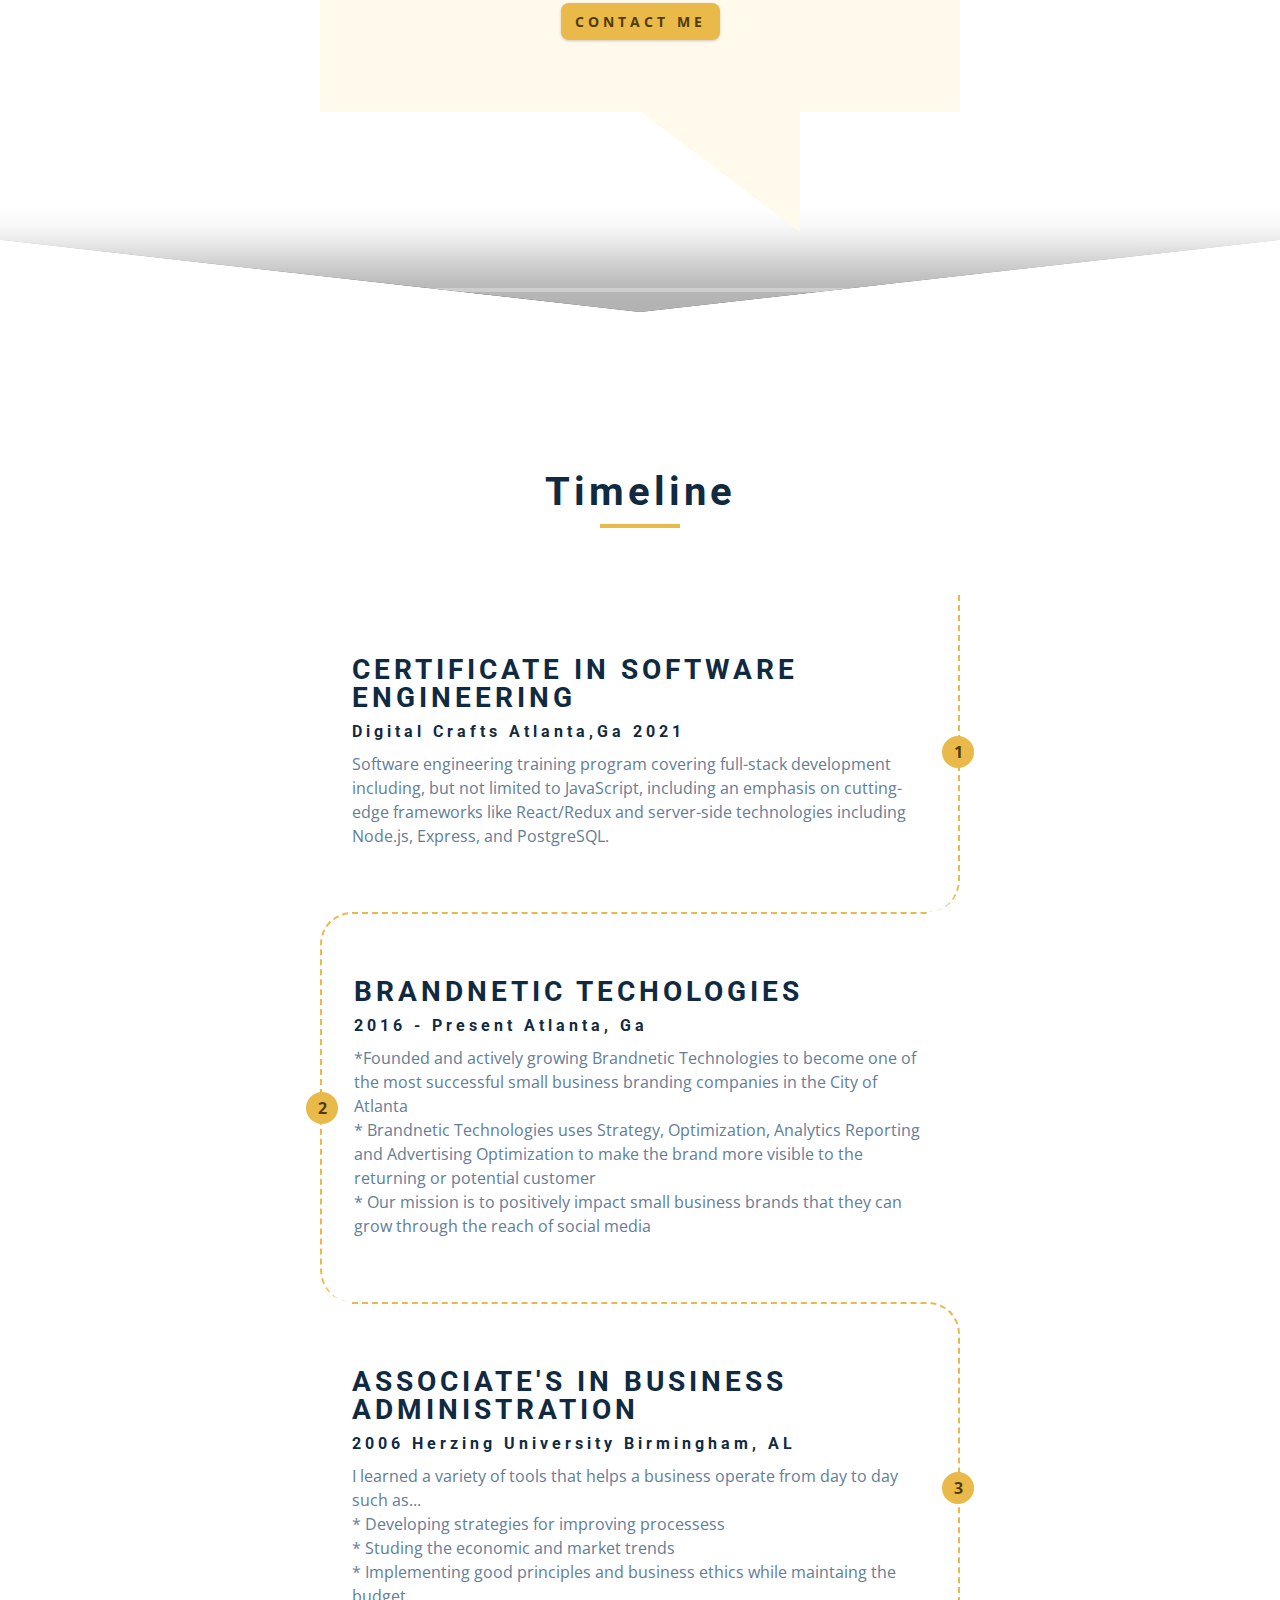
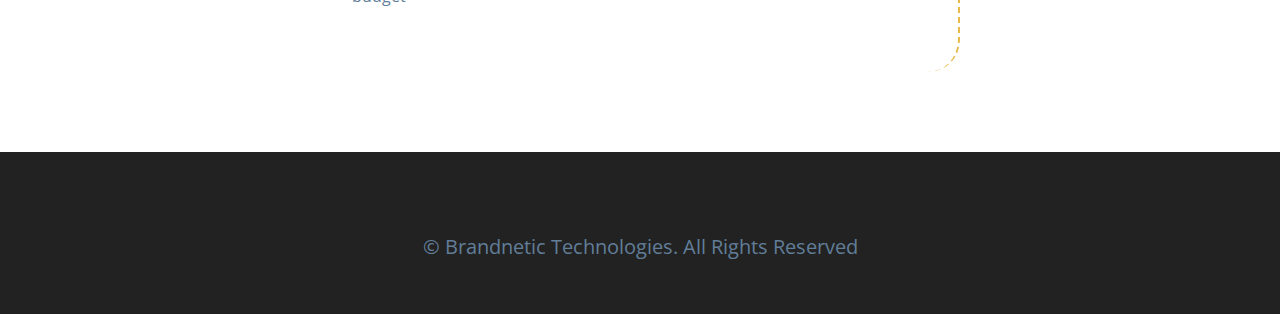
==== commit a1da8715: "Update index.html" ====
--- a/index.html
+++ b/index.html
@@ -305,9 +305,9 @@
         <!-- single timeline item -->
         <article class="timeline-item">
           <h3>ASSOCIATE'S IN BUSINESS ADMINISTRATION</h3>
-          <h4>2006 Birmingham, AL</h4>
-          <p>
-            I learned a variety of tools that helps a business operate from day to day such as... <br> * Devloping strategies for improving processess <br> * Studing the economic and market trends <br> * Implementing good principles and business ethics while maintaing the budget
+          <h4>2006 Herzing University Birmingham, AL</h4>
+          <p>
+            I learned a variety of tools that helps a business operate from day to day such as... <br> * Developing strategies for improving processess <br> * Studing the economic and market trends <br> * Implementing good principles and business ethics while maintaing the budget
 
           </p>
           <span class="number">
